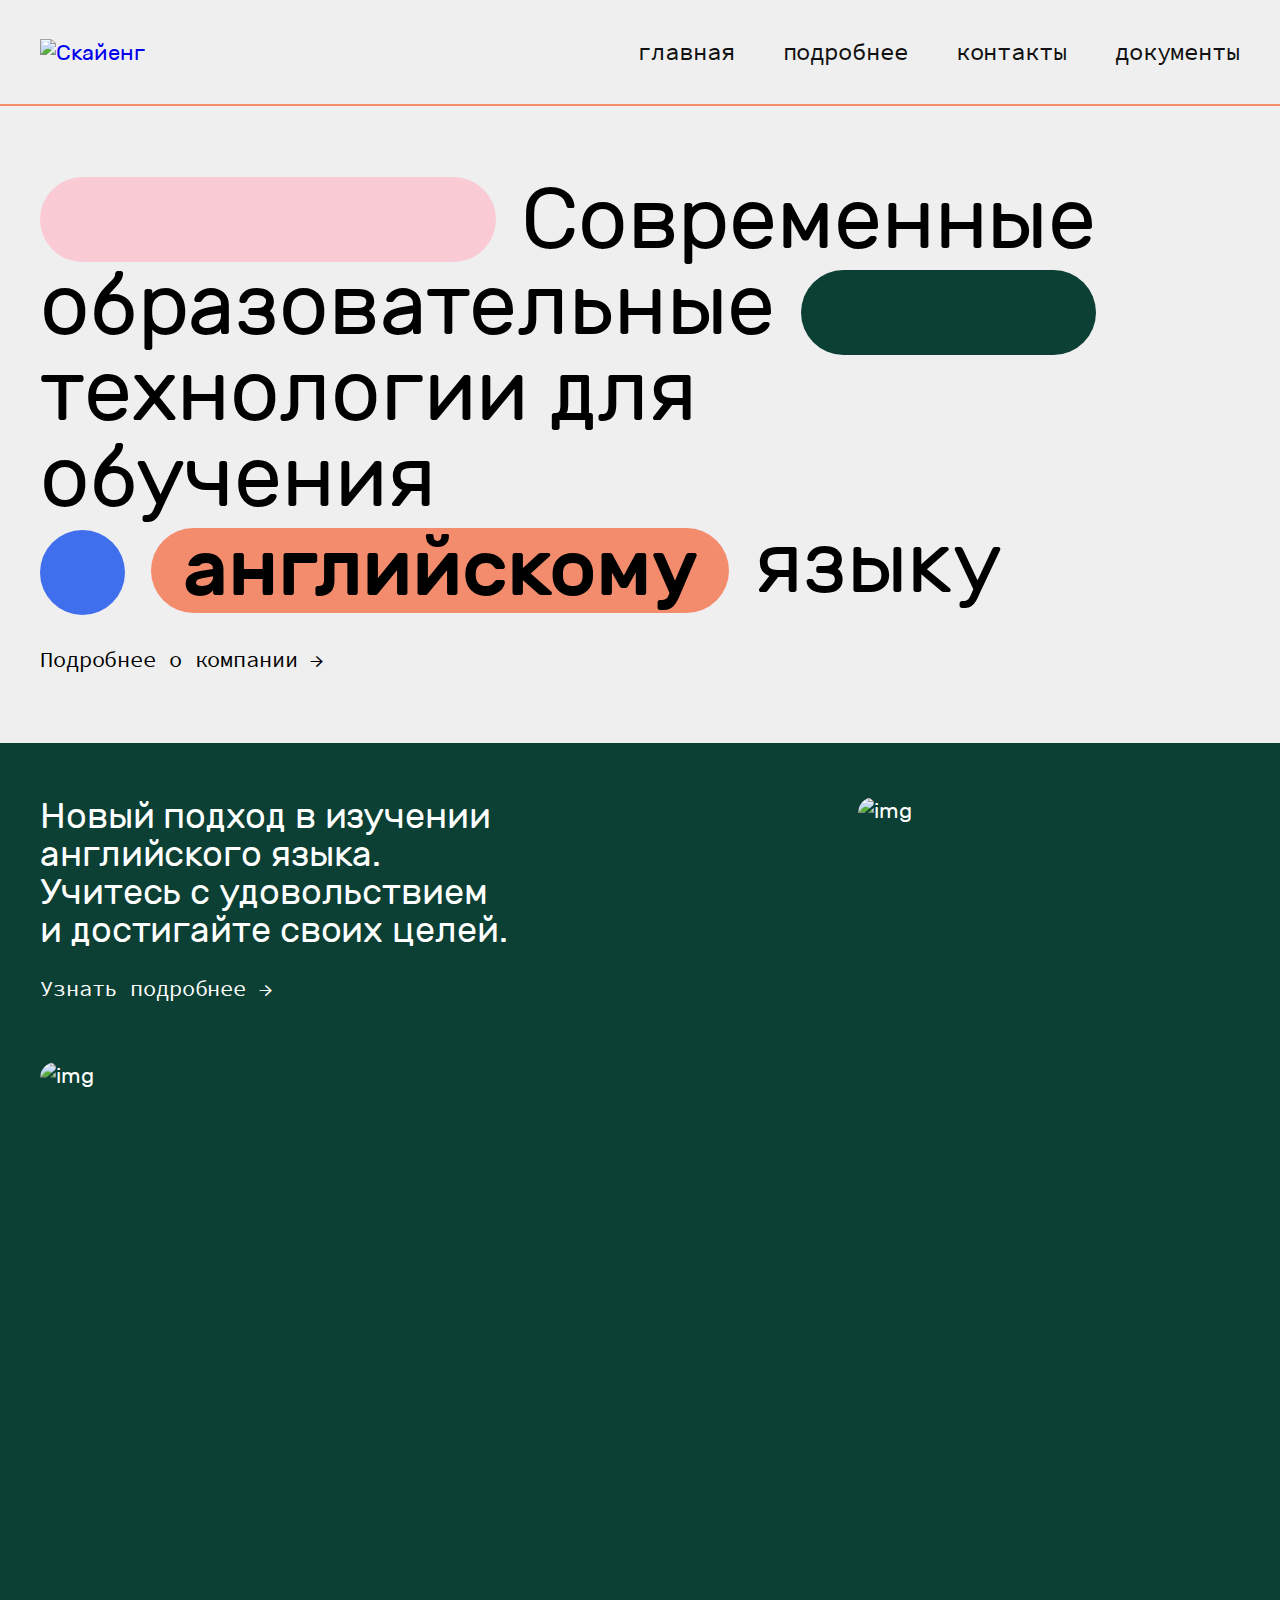
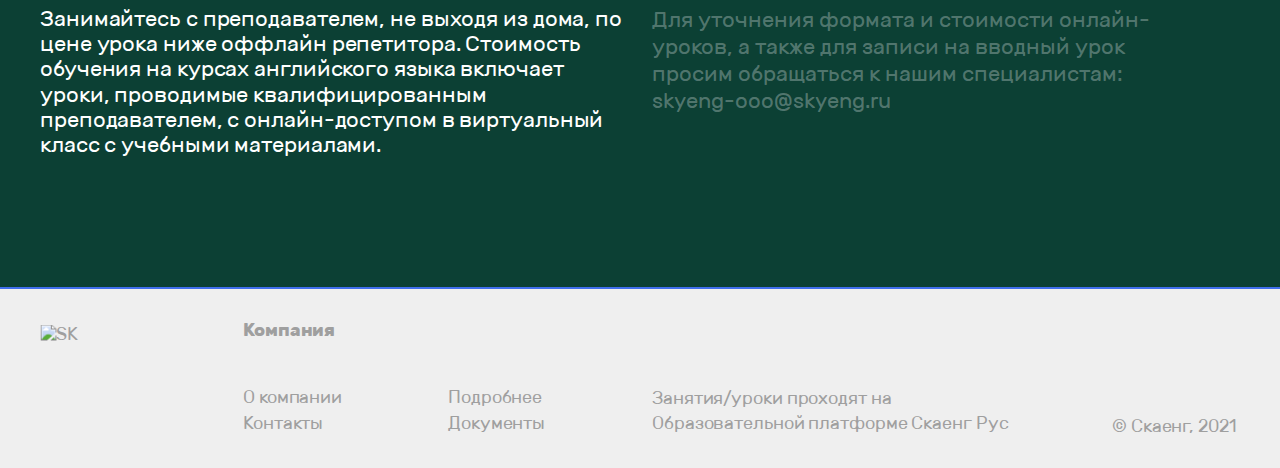
==== app/index.html @ 83cebc3d "all done" ====
<!DOCTYPE html>
<html lang="ru">
<head>
    <meta charset="UTF-8">
    <meta name="viewport" content="width=device-width, initial-scale=1.0">
    <title>О компании</title>
    <link rel="stylesheet" href="css/style.min.css">
    <script defer src="js/main.min.js"></script>
</head>
<body>

    <!-- Header -->
    <header class="header header-hidden">
        
        <!-- Container max-width: 1200px; -->
        <div class="container">

            <div class="burger-menu">
                <div class="burger-menu__lines">
                    <span></span>
                </div>
            </div>

            <!-- Company logo -->
            <div class="logo">
                <a href="#">
                    <img src="../images/logo.svg" alt="Скайенг">
                </a>
            </div>

            <!-- Main menu -->
            <nav class="menu">
                <ul class="menu--list">
                    <li class="menu--list__item"><a href="#">главная</a></li>
                    <li class="menu--list__item"><a href="more-details.html">подробнее</a></li>
                    <li class="menu--list__item"><a href="contacts.html">контакты</a></li>
                    <li class="menu--list__item"><a href="documents.html">документы</a></li>
                </ul>
                <div class="close-menu">
                    <button>закрыть</button>
                </div>
            </nav>

        </div>

    </header>
    <!-- Header END -->

    <main>

        
        <!-- Company slogan section -->
        <section class="company-slogan">
            <div class="container">
                <div class="company-slogan__label">
                    <span class="label-block rect-pink"></span>
                    <span class="label-text" id="text-span-1">Современные</span>
                    <span class="label-text" id="text-span-2">образовате&shy;льные</span>
                    <span class="label-block rect-green"></span>
                    <span class="label-text" id="text-span-3">технологии для обучения</span>
                    <span class="label-block circle-blue"></span>
                    <span class="label-block rect-orange">английскому</span>
                    <span class="label-text" id="text-span-4">языку</span>
                </div>
                <div class="link-wrapper">
                    <a href="#" class="popup-link">Подробнее о компании →</a>
                </div>
            </div>
            <div class="popup popup-hide">
                <div class="popup-inner">
                    <button class="popup-close">&#10005;</button>
                    <div class="popup-titile">О комп<span>а</span>нии</div>
                    <div class="popup-text">
                        Наша компания занимается разработкой высокотехноло&shy;гичных инструментов для обучения
                        английскому языку. Мы учитываем навыки ученика и составляем персональную
                        образовательную траекторию.
                    </div>
                </div>
            </div>
        </section>
        <!-- Company slogan section  END-->

        <!-- New approach -->
        <section class="new-approach"> 
            <div class="container">
                <div class="new-approach__content-wrapper">
                    <div class="section-label">
                        <h2 class="section-label__title">
                            Новый подход в изучении английского языка.
                            Учитесь с удовольствием 
                            и достигайте своих целей.
                        </h2>
                        <div class="link-wrapper">
                            <a href="more-details.html">Узнать подробнее →</a>
                        </div>
                    </div>
                    <div class="new-approach__img-wrapper">
                        <img src="../images/home-img_1.jpg" alt="img">
                    </div>
                    <div class="new-approach__img-wrapper">
                        <img src="../images/home-img_2.jpg" alt="img">
                    </div>
                    <div class="new-approach__text-block">
                        Занимайтесь с преподавателем, не выходя 
                        из дома, по цене урока ниже оффлайн репетитора. Стоимость обучения на курсах английского языка включает уроки, проводимые квалифицированным преподавателем, с онлайн-доступом в виртуальный класс с учебными материалами.
                    </div>
                    <div class="new-approach__text-block">
                        Для уточнения формата и стоимости онлайн-
                        уроков, а также для записи на вводный урок просим обращаться к нашим специалистам: skyeng-ooo@skyeng.ru
                    </div>
                </div>
            </div>
        </section>
        <!-- New approach END-->

    </main> 
    
    <footer class="footer">
        <div class="container">
            <div class="footer__inner">
                <div class="footer-logo">
                    <a href=" https://sk.ru/">
                        <div class="footer-logo__img">
                            <img src="../images/sk.svg" alt="SK">
                        </div>
                    </a>
                    <span class="footer-logo__text">© Скаенг, 2021</span>
                </div>

                <div class="footer-menu">
                    <span class="footer-menu__title">Компания</span>
                    <ul class="footer-menu__menu">
                        <li class="footer-menu__item"><a href="#">О компании</a></li>
                        <li class="footer-menu__item"><a href="more-details.html">Подробнее</a></li>
                        <li class="footer-menu__item"><a href="contacts.html">Контакты</a></li>
                        <li class="footer-menu__item"><a href="documents.html">Документы</a></li>
                    </ul>
                </div>

                <div class="footer__leasons">
                    Занятия/уроки проходят на Образовательной платформе
                    <a href="#">Скаенг Рус</a>
                </div>

                <div class="footer__logo-license">© Скаенг, 2021</div>

            </div>
        </div>
    </footer>

</body>
</html>
---- app/css/style.min.css ----
@font-face{font-family:"Roboto";src:url(../fonts/Roboto-Regular.ttf),url(../fonts/Roboto-Regular.woff2),url(../fonts/Roboto-Regular.ttf);font-weight:normal;font-display:swap;font-style:normal}@font-face{font-family:"Roboto";src:url(../fonts/Roboto-Bold.ttf),url(../fonts/Roboto-Bold.woff2),url(../fonts/Roboto-Bold.ttf);font-weight:bold;font-display:swap;font-style:normal}@font-face{font-family:"Rubik";src:url(../fonts/Rubik-Regular.woff),url(../fonts/Rubik-Regular.woff2),url(../fonts/Rubik-Regular.ttf);font-weight:normal;font-display:swap;font-style:normal}@font-face{font-family:"Rubik";src:url(../fonts/Rubik-Bold.woff),url(../fonts/Rubik-Bold.woff2),url(../fonts/Rubik-Bold.ttf);font-weight:bold;font-display:swap;font-style:normal}@font-face{font-family:"Rubik-BoldItalic";src:url(../fonts/Rubik-BoldItalic.woff),url(../fonts/Rubik-BoldItalic.woff2),url(../fonts/Rubik-BoldItalic.ttf);font-weight:bold;font-style:italic;font-display:swap}@font-face{font-family:"Rubik";src:url(../fonts/Rubik-Medium.woff),url(../fonts/Rubik-Medium.woff2),url(../fonts/Rubik-Medium.ttf);font-weight:500;font-display:swap;font-style:normal}@font-face{font-family:"Source Code Pro";src:url(../fonts/SourceCodePro-Regular.woff),url(../fonts/SourceCodePro-Regular.woff2),url(../fonts/SourceCodePro-Regular.ttf);font-weight:normal;font-display:swap;font-style:normal}@font-face{font-family:"Source Code Pro";src:url(../fonts/SourceCodePro-Bold.woff),url(../fonts/SourceCodePro-Bold.woff2),url(../fonts/SourceCodePro-Bold.ttf);font-weight:bold;font-display:swap;font-style:normal}.mfp-bg{top:0;left:0;width:100%;height:100%;z-index:1042;overflow:hidden;position:fixed;background:#0b0b0b;opacity:0.8}.mfp-wrap{top:0;left:0;width:100%;height:100%;z-index:1043;position:fixed;outline:none !important;-webkit-backface-visibility:hidden}.mfp-container{text-align:center;position:absolute;width:100%;height:100%;left:0;top:0;padding:0 8px;-webkit-box-sizing:border-box;box-sizing:border-box}.mfp-container:before{content:'';display:inline-block;height:100%;vertical-align:middle}.mfp-align-top .mfp-container:before{display:none}.mfp-content{position:relative;display:inline-block;vertical-align:middle;margin:0 auto;text-align:left;z-index:1045}.mfp-inline-holder .mfp-content,.mfp-ajax-holder .mfp-content{width:100%;cursor:auto}.mfp-ajax-cur{cursor:progress}.mfp-zoom-out-cur,.mfp-zoom-out-cur .mfp-image-holder .mfp-close{cursor:-webkit-zoom-out;cursor:zoom-out}.mfp-zoom{cursor:pointer;cursor:-webkit-zoom-in;cursor:zoom-in}.mfp-auto-cursor .mfp-content{cursor:auto}.mfp-close,.mfp-arrow,.mfp-preloader,.mfp-counter{-webkit-user-select:none;-moz-user-select:none;-ms-user-select:none;user-select:none}.mfp-loading.mfp-figure{display:none}.mfp-hide{display:none !important}.mfp-preloader{color:#CCC;position:absolute;top:50%;width:auto;text-align:center;margin-top:-0.8em;left:8px;right:8px;z-index:1044}.mfp-preloader a{color:#CCC}.mfp-preloader a:hover{color:#FFF}.mfp-s-ready .mfp-preloader{display:none}.mfp-s-error .mfp-content{display:none}button.mfp-close,button.mfp-arrow{overflow:visible;cursor:pointer;background:transparent;border:0;-webkit-appearance:none;display:block;outline:none;padding:0;z-index:1046;-webkit-box-shadow:none;box-shadow:none;-ms-touch-action:manipulation;touch-action:manipulation}button::-moz-focus-inner{padding:0;border:0}.mfp-close{width:44px;height:44px;line-height:44px;position:absolute;right:0;top:0;text-decoration:none;text-align:center;opacity:0.65;padding:0 0 18px 10px;color:#FFF;font-style:normal;font-size:28px;font-family:Arial, Baskerville, monospace}.mfp-close:hover,.mfp-close:focus{opacity:1}.mfp-close:active{top:1px}.mfp-close-btn-in .mfp-close{color:#333}.mfp-image-holder .mfp-close,.mfp-iframe-holder .mfp-close{color:#FFF;right:-6px;text-align:right;padding-right:6px;width:100%}.mfp-counter{position:absolute;top:0;right:0;color:#CCC;font-size:12px;line-height:18px;white-space:nowrap}.mfp-arrow{position:absolute;opacity:0.65;margin:0;top:50%;margin-top:-55px;padding:0;width:90px;height:110px;-webkit-tap-highlight-color:transparent}.mfp-arrow:active{margin-top:-54px}.mfp-arrow:hover,.mfp-arrow:focus{opacity:1}.mfp-arrow:before,.mfp-arrow:after{content:'';display:block;width:0;height:0;position:absolute;left:0;top:0;margin-top:35px;margin-left:35px;border:medium inset transparent}.mfp-arrow:after{border-top-width:13px;border-bottom-width:13px;top:8px}.mfp-arrow:before{border-top-width:21px;border-bottom-width:21px;opacity:0.7}.mfp-arrow-left{left:0}.mfp-arrow-left:after{border-right:17px solid #FFF;margin-left:31px}.mfp-arrow-left:before{margin-left:25px;border-right:27px solid #3F3F3F}.mfp-arrow-right{right:0}.mfp-arrow-right:after{border-left:17px solid #FFF;margin-left:39px}.mfp-arrow-right:before{border-left:27px solid #3F3F3F}.mfp-iframe-holder{padding-top:40px;padding-bottom:40px}.mfp-iframe-holder .mfp-content{line-height:0;width:100%;max-width:900px}.mfp-iframe-holder .mfp-close{top:-40px}.mfp-iframe-scaler{width:100%;height:0;overflow:hidden;padding-top:56.25%}.mfp-iframe-scaler iframe{position:absolute;display:block;top:0;left:0;width:100%;height:100%;-webkit-box-shadow:0 0 8px rgba(0,0,0,0.6);box-shadow:0 0 8px rgba(0,0,0,0.6);background:#000}img.mfp-img{width:auto;max-width:100%;height:auto;display:block;line-height:0;-webkit-box-sizing:border-box;box-sizing:border-box;padding:40px 0 40px;margin:0 auto}.mfp-figure{line-height:0}.mfp-figure:after{content:'';position:absolute;left:0;top:40px;bottom:40px;display:block;right:0;width:auto;height:auto;z-index:-1;-webkit-box-shadow:0 0 8px rgba(0,0,0,0.6);box-shadow:0 0 8px rgba(0,0,0,0.6);background:#444}.mfp-figure small{color:#BDBDBD;display:block;font-size:12px;line-height:14px}.mfp-figure figure{margin:0}.mfp-bottom-bar{margin-top:-36px;position:absolute;top:100%;left:0;width:100%;cursor:auto}.mfp-title{text-align:left;line-height:18px;color:#F3F3F3;word-wrap:break-word;padding-right:36px}.mfp-image-holder .mfp-content{max-width:100%}.mfp-gallery .mfp-image-holder .mfp-figure{cursor:pointer}@media screen and (max-width: 800px) and (orientation: landscape), screen and (max-height: 300px){.mfp-img-mobile .mfp-image-holder{padding-left:0;padding-right:0}.mfp-img-mobile img.mfp-img{padding:0}.mfp-img-mobile .mfp-figure:after{top:0;bottom:0}.mfp-img-mobile .mfp-figure small{display:inline;margin-left:5px}.mfp-img-mobile .mfp-bottom-bar{background:rgba(0,0,0,0.6);bottom:0;margin:0;top:auto;padding:3px 5px;position:fixed;-webkit-box-sizing:border-box;box-sizing:border-box}.mfp-img-mobile .mfp-bottom-bar:empty{padding:0}.mfp-img-mobile .mfp-counter{right:5px;top:3px}.mfp-img-mobile .mfp-close{top:0;right:0;width:35px;height:35px;line-height:35px;background:rgba(0,0,0,0.6);position:fixed;text-align:center;padding:0}}@media all and (max-width: 900px){.mfp-arrow{-webkit-transform:scale(0.75);-ms-transform:scale(0.75);transform:scale(0.75)}.mfp-arrow-left{-webkit-transform-origin:0;-ms-transform-origin:0;transform-origin:0}.mfp-arrow-right{-webkit-transform-origin:100%;-ms-transform-origin:100%;transform-origin:100%}.mfp-container{padding-left:6px;padding-right:6px}}*,html,body{-webkit-box-sizing:border-box;box-sizing:border-box}body{margin:0;padding:0;font-family:"Rubik",sans-serif;font-weight:normal;font-size:22px;background-color:#EFEFEF}@media (max-width: 719px){body{font-size:18px}}h1,h2,h3,h4,h5,h6{margin:0;padding:0}a{text-decoration:none}ul,li{margin:0;padding:0;list-style-type:none}p{margin:0;padding:0}.container{width:100%;max-width:1200px;height:auto;margin:0 auto}@media (max-width: 719px){.container{max-width:340px;margin:0 auto}}@media (max-width: 1250px){.container{width:95%}}.link-wrapper a{font-family:"Source Code Pro",monospace;font-size:22px;line-height:106%;letter-spacing:-0.120733px;-webkit-font-feature-settings:'pnum' on, 'lnum' on;font-feature-settings:'pnum' on, 'lnum' on;color:#000}@media (max-width: 719px){.link-wrapper a{font-size:18px}}.section-label h2{font-weight:normal;font-size:36px;line-height:106%;letter-spacing:-0.1px}@media (max-width: 719px){.section-label h2{font-size:26px;line-height:110%}}.header{width:100%;height:106px;color:#111;border-bottom:2px solid #F38C6D;position:-webkit-sticky;position:sticky;top:0;left:0;background-color:#EFEFEF;z-index:1000;display:-webkit-box;display:-ms-flexbox;display:flex;-ms-flex-wrap:wrap;flex-wrap:wrap;-webkit-box-orient:horizontal;-webkit-box-direction:normal;-ms-flex-direction:row;flex-direction:row;-webkit-box-pack:justify;-ms-flex-pack:justify;justify-content:space-between;-webkit-box-align:center;-ms-flex-align:center;align-items:center}@media (max-width: 719px){.header{height:62px}}.header .container{display:-webkit-box;display:-ms-flexbox;display:flex;-ms-flex-wrap:wrap;flex-wrap:wrap;-webkit-box-orient:horizontal;-webkit-box-direction:normal;-ms-flex-direction:row;flex-direction:row;-webkit-box-pack:justify;-ms-flex-pack:justify;justify-content:space-between;-webkit-box-align:center;-ms-flex-align:center;align-items:center}@media (max-width: 719px){.header .container{-webkit-box-pack:start;-ms-flex-pack:start;justify-content:flex-start}}@media (max-width: 719px){.header-hidden{overflow:hidden}}.logo{width:186px}@media (max-width: 719px){.logo{width:148px}}.logo a img{width:186px}@media (max-width: 719px){.logo a img{width:148px}}.menu{display:block}@media (max-width: 719px){.menu{width:100vw;height:calc(100vh - 62px);padding:22px 14px;background-color:#406FED;position:fixed;top:62px;left:0;-webkit-transform:translateX(150%);-ms-transform:translateX(150%);transform:translateX(150%);-webkit-transition:all 0.2s ease-in-out;-o-transition:all 0.2s ease-in-out;transition:all 0.2s ease-in-out;display:-webkit-box;display:-ms-flexbox;display:flex;-ms-flex-wrap:wrap;flex-wrap:wrap;-webkit-box-orient:vertical;-webkit-box-direction:normal;-ms-flex-direction:column;flex-direction:column;-webkit-box-pack:justify;-ms-flex-pack:justify;justify-content:space-between;-webkit-box-align:center;-ms-flex-align:center;align-items:center;-webkit-box-align:start;-ms-flex-align:start;align-items:flex-start}}.menu a{padding:0 24px;font-family:"Source Code Pro",monospace;font-size:24px;line-height:106%;letter-spacing:-0.1px;color:#111}@media (max-width: 719px){.menu a{display:block;width:100%;padding:8px 48px;font-size:26px;color:#FFFFFF}}.show-menu{-webkit-transform:translateX(0);-ms-transform:translateX(0);transform:translateX(0);-webkit-transition:all 0.2s ease-in-out;-o-transition:all 0.2s ease-in-out;transition:all 0.2s ease-in-out}.menu--list{display:-webkit-box;display:-ms-flexbox;display:flex;-ms-flex-wrap:wrap;flex-wrap:wrap;-webkit-box-orient:horizontal;-webkit-box-direction:normal;-ms-flex-direction:row;flex-direction:row;-webkit-box-pack:justify;-ms-flex-pack:justify;justify-content:space-between;-webkit-box-align:center;-ms-flex-align:center;align-items:center}@media (max-width: 719px){.menu--list{width:100%;display:-webkit-box;display:-ms-flexbox;display:flex;-ms-flex-wrap:wrap;flex-wrap:wrap;-webkit-box-orient:vertical;-webkit-box-direction:normal;-ms-flex-direction:column;flex-direction:column;-webkit-box-pack:justify;-ms-flex-pack:justify;justify-content:space-between;-webkit-box-align:center;-ms-flex-align:center;align-items:center;-webkit-box-align:start;-ms-flex-align:start;align-items:flex-start}}@media (max-width: 719px){.menu--list__item{width:100%;margin:8px 0}}@media (min-width: 720px){.menu--list__item:first-child a{padding-left:0}}@media (min-width: 720px){.menu--list__item:last-child a{padding-right:0}}.burger-menu{display:none;position:relative;cursor:pointer}@media (max-width: 719px){.burger-menu{display:block;width:45px;height:45px;margin-right:10px;margin-left:-10px}}.burger-menu__lines{width:32px;height:3px;position:absolute;top:50%;left:50%;-webkit-transform:translate(-50%, -50%);-ms-transform:translate(-50%, -50%);transform:translate(-50%, -50%)}.burger-menu__lines span{display:block;width:32px;height:3px;background-color:#111;position:relative}.burger-menu__lines span::before,.burger-menu__lines span::after{content:'';width:32px;height:3px;background-color:#111;position:absolute}.burger-menu__lines span::before{top:8px}.burger-menu__lines span::after{bottom:8px}.burger-menu_close .burger-menu__lines span{height:0}.burger-menu_close .burger-menu__lines span::before{top:-3px;-webkit-transform:translateY(50%) rotate(45deg);-ms-transform:translateY(50%) rotate(45deg);transform:translateY(50%) rotate(45deg)}.burger-menu_close .burger-menu__lines span::after{bottom:0;-webkit-transform:translateY(50%) rotate(-45deg);-ms-transform:translateY(50%) rotate(-45deg);transform:translateY(50%) rotate(-45deg)}.close-menu{display:none}@media (max-width: 719px){.close-menu{display:block;width:100%}}.close-menu button{display:block;margin:0 auto;width:340px;height:60px;background-color:#FACBD5;color:#000;border:none;border-radius:36px;font-family:"Source Code Pro",monospace;font-size:26px;line-height:106%}.company-slogan{width:100%;margin-top:70px;position:relative}@media (max-width: 719px){.company-slogan{margin-top:28px}}.company-slogan .link-wrapper{margin-top:40px}@media (max-width: 719px){.company-slogan .link-wrapper{margin-top:18px}}.company-slogan__label{max-width:1070px;display:-webkit-box;display:-ms-flexbox;display:flex;-ms-flex-wrap:wrap;flex-wrap:wrap;-webkit-box-orient:horizontal;-webkit-box-direction:normal;-ms-flex-direction:row;flex-direction:row;-webkit-box-pack:justify;-ms-flex-pack:justify;justify-content:space-between;-webkit-box-align:center;-ms-flex-align:center;align-items:center}@media (max-width: 719px){.company-slogan__label{max-width:100%;margin:0 auto}}.company-slogan__label span{font-size:86px;line-height:100%;letter-spacing:-0.179375px;color:#000}@media (max-width: 719px){.company-slogan__label span{font-size:48px;line-height:49px}}.label-block{height:85px;border-radius:46px}@media (max-width: 719px){.label-block{height:52px;border:36px}}@media (max-width: 719px){#text-span-1{-webkit-box-ordinal-group:1;-ms-flex-order:0;order:0}}@media (max-width: 719px){#text-span-2{-webkit-box-ordinal-group:2;-ms-flex-order:1;order:1}}@media (max-width: 719px){#text-span-3{-webkit-box-ordinal-group:4;-ms-flex-order:3;order:3}}@media (max-width: 719px){#text-span-4{margin-right:147px;margin-top:10px;-webkit-box-ordinal-group:7;-ms-flex-order:6;order:6}}.rect-pink{width:456px;background-color:#FACBD5}@media (max-width: 719px){.rect-pink{width:165px;margin-top:-52px;margin-bottom:-12px;margin-left:150px;-webkit-box-ordinal-group:3;-ms-flex-order:2;order:2}}.rect-green{width:295px;margin-right:14px;margin-bottom:-14px;background-color:#0C4034}@media (max-width: 719px){.rect-green{display:none}}.circle-blue{width:85px;margin-bottom:-18px;background-color:#406FED}@media (max-width: 719px){.circle-blue{width:52px;margin-top:20px;margin-left:-4px;margin-bottom:0;-webkit-box-ordinal-group:6;-ms-flex-order:5;order:5}}.label-block.rect-orange{width:578px;margin-bottom:-14px;padding-left:32px;background-color:#F38C6D;font-weight:500;font-size:80px;line-height:100%;letter-spacing:-1px}@media (max-width: 719px){.label-block.rect-orange{width:319px;margin-top:10px;padding-left:14px;font-size:44px;letter-spacing:-0.179375px;-webkit-box-ordinal-group:5;-ms-flex-order:4;order:4}}.label-text:nth-child(2){margin-right:14px}@media (max-width: 719px){.label-text:nth-child(2){margin-right:0}}.label-text:last-child{margin-right:108px}@media (max-width: 719px){.label-text:last-child{margin-right:0}}.new-approach{margin-top:70px;padding-top:54px;padding-bottom:130px;background-color:#0C4034;color:#fff;position:relative;overflow:hidden}@media (max-width: 719px){.new-approach{margin-top:60px;padding-top:500px;padding-bottom:82px}}.new-approach__content-wrapper{display:-webkit-box;display:-ms-flexbox;display:flex;-ms-flex-wrap:wrap;flex-wrap:wrap;-webkit-box-orient:horizontal;-webkit-box-direction:normal;-ms-flex-direction:row;flex-direction:row;-webkit-box-pack:justify;-ms-flex-pack:justify;justify-content:space-between;-webkit-box-align:center;-ms-flex-align:center;align-items:center;-webkit-box-align:start;-ms-flex-align:start;align-items:flex-start}.new-approach .link-wrapper{margin-top:25px}@media (max-width: 719px){.new-approach .link-wrapper{margin-top:22px}}.new-approach .link-wrapper a{color:#fff}.new-approach__img-wrapper{margin-top:60px;border-radius:16px}.new-approach__img-wrapper:nth-child(2){position:relative;width:904px;height:489px;overflow:hidden}.new-approach__img-wrapper:nth-child(2) img{width:904px;height:489px;position:absolute;top:50%;left:50%;-webkit-transform:translate(-50%, -50%);-ms-transform:translate(-50%, -50%);transform:translate(-50%, -50%);-o-object-fit:cover;object-fit:cover}@media (max-width: 719px){.new-approach__img-wrapper:nth-child(2){position:relative;width:100%;height:395px;overflow:hidden;margin-top:50px;position:absolute;top:0;left:0;border-radius:0;overflow:hidden;overflow-x:scroll}.new-approach__img-wrapper:nth-child(2) img{width:100%;height:395px;position:absolute;top:50%;left:50%;-webkit-transform:translate(-50%, -50%);-ms-transform:translate(-50%, -50%);transform:translate(-50%, -50%);-o-object-fit:cover;object-fit:cover}.new-approach__img-wrapper:nth-child(2) img{width:730px;margin:0 14px;border-radius:16px;left:0;-webkit-transform:translate(0, -50%);-ms-transform:translate(0, -50%);transform:translate(0, -50%)}}.new-approach__img-wrapper:nth-child(3){position:relative;width:382px;height:590px;overflow:hidden;margin-top:-754px;margin-left:818px}.new-approach__img-wrapper:nth-child(3) img{width:382px;height:590px;position:absolute;top:50%;left:50%;-webkit-transform:translate(-50%, -50%);-ms-transform:translate(-50%, -50%);transform:translate(-50%, -50%);-o-object-fit:cover;object-fit:cover}@media (max-width: 719px){.new-approach__img-wrapper:nth-child(3){position:relative;width:338px;height:518px;overflow:hidden;margin:0;margin-top:60px}.new-approach__img-wrapper:nth-child(3) img{width:338px;height:518px;position:absolute;top:50%;left:50%;-webkit-transform:translate(-50%, -50%);-ms-transform:translate(-50%, -50%);transform:translate(-50%, -50%);-o-object-fit:cover;object-fit:cover}}.new-approach__text-block{margin-top:55px}@media (max-width: 719px){.new-approach__text-block{margin-top:48px}}.new-approach__text-block:nth-child(4){width:100%;max-width:588px;line-height:115%;letter-spacing:-0.1px}.new-approach__text-block:last-child{width:100%;max-width:546px;margin-right:42px;color:rgba(255,255,255,0.3)}@media (max-width: 719px){.new-approach__text-block:last-child{width:98%;margin:0;margin-top:22px}}.new-approach .section-label{width:100%;max-width:470px}.study-rules{width:100%;margin-bottom:68px;position:relative;font-family:"Roboto", sans-serif}@media (max-width: 719px){.study-rules{margin-bottom:54px}}.study-rules__img-wrapp{display:none}@media (max-width: 719px){.study-rules__img-wrapp{display:block;position:absolute;top:120px;right:0;z-index:10}}.study-rules__img-wrapp .study-rules__img{position:relative;width:354px;height:530px;overflow:hidden}.study-rules__img-wrapp .study-rules__img img{width:354px;height:530px;position:absolute;top:50%;left:50%;-webkit-transform:translate(-50%, -50%);-ms-transform:translate(-50%, -50%);transform:translate(-50%, -50%);-o-object-fit:cover;object-fit:cover}.study-rules__blue-block{width:100%;height:665px;position:absolute;top:0;left:0;background-color:#406FED;z-index:-1}@media (max-width: 719px){.study-rules__blue-block{height:560px}}.study-rules__title{font-family:"Rubik",sans-serif;font-size:64px;font-weight:normal;line-height:106%;letter-spacing:-1.5px;color:#FFFFFF;padding-top:93px;margin-bottom:70px}@media (max-width: 719px){.study-rules__title{max-width:264px;font-size:40px;padding-top:45px;margin-bottom:232px}}.study-rules__step{width:955px;height:235px;padding:52px 97px;background-color:#FFFFFF;border-radius:138px;margin-top:41px}@media (max-width: 1250px){.study-rules__step{width:auto}}@media (max-width: 719px){.study-rules__step{width:100%;height:auto;padding:27px 30px;padding-bottom:37px;border-radius:14px;margin-top:19px}}.study-rules .step-title{max-width:400px;margin-bottom:20px;font-size:30px;font-weight:bold;line-height:100%;color:#000}@media (max-width: 719px){.study-rules .step-title{width:100%;max-width:275px;margin-bottom:20px;font-size:26px;line-height:100%}}.study-rules .step-descr{max-width:388px;font-size:22px;line-height:115%;color:#000}@media (max-width: 719px){.study-rules .step-descr{width:100%;font-size:18px;line-height:115%}}.study-rules__inner{position:relative}.study-rules__inner .study-rules__image-block{position:absolute;top:-192px;left:330px}@media (max-width: 1250px){.study-rules__inner .study-rules__image-block{top:-12vw;left:26vw}}@media (max-width: 719px){.study-rules__inner .study-rules__image-block{display:none}}.study-rules__inner .study-rules__image{position:relative;width:828px;height:892px;overflow:hidden}.study-rules__inner .study-rules__image img{width:828px;height:892px;position:absolute;top:50%;left:50%;-webkit-transform:translate(-50%, -50%);-ms-transform:translate(-50%, -50%);transform:translate(-50%, -50%);-o-object-fit:cover;object-fit:cover}@media (max-width: 1250px){.study-rules__inner .study-rules__image{position:relative;width:66vw;height:66vw;overflow:hidden}.study-rules__inner .study-rules__image img{width:66vw;height:66vw;position:absolute;top:50%;left:50%;-webkit-transform:translate(-50%, -50%);-ms-transform:translate(-50%, -50%);transform:translate(-50%, -50%);-o-object-fit:cover;object-fit:cover}}@media (max-width: 719px){.study-rules__inner .study-rules__image{position:relative;width:446px;height:667px;overflow:hidden}.study-rules__inner .study-rules__image img{width:446px;height:667px;position:absolute;top:50%;left:50%;-webkit-transform:translate(-50%, -50%);-ms-transform:translate(-50%, -50%);transform:translate(-50%, -50%);-o-object-fit:cover;object-fit:cover}}@media (max-width: 719px){.study-rules__first-steps .study-rules__step:first-child{padding-top:108px;padding-bottom:29px}}@media (max-width: 719px){.study-rules__first-steps .study-rules__step:first-child .step-title{width:90%}}@media (max-width: 719px){.study-rules__first-steps .study-rules__step:last-child{padding-bottom:40px}}@media (max-width: 719px){.study-rules__first-steps .study-rules__step:last-child .step-title{margin-bottom:34px}}@media (max-width: 719px){.study-rules__first-steps .study-rules__step:last-child .step-descr{width:90%}}.study-rules__last-steps{display:-webkit-box;display:-ms-flexbox;display:flex;-ms-flex-wrap:wrap;flex-wrap:wrap;-webkit-box-orient:horizontal;-webkit-box-direction:normal;-ms-flex-direction:row;flex-direction:row;-webkit-box-pack:justify;-ms-flex-pack:justify;justify-content:space-between;-webkit-box-align:center;-ms-flex-align:center;align-items:center}@media (max-width: 719px){.study-rules__last-steps{display:block}}.study-rules__last-steps .study-rules__step{width:692px;height:296px;border-radius:21px 0 0 21px}@media (max-width: 719px){.study-rules__last-steps .study-rules__step{width:100%;height:auto;padding:27px 30px;border-radius:14px;margin-top:19px}}@media (max-width: 719px){.study-rules__last-steps .study-rules__step:first-child{padding-left:26px;padding-right:0;padding-bottom:44px}}@media (max-width: 719px){.study-rules__last-steps .study-rules__step:first-child .step-title{margin-bottom:33px}}@media (max-width: 719px){.study-rules__last-steps .study-rules__step:first-child .step-descr{width:100%}}.study-rules__last-steps .study-rules__step:last-child{width:508px;border-radius:0 21px 21px 0;z-index:10}@media (max-width: 719px){.study-rules__last-steps .study-rules__step:last-child{width:100%;height:auto;padding:27px 30px;border-radius:14px;margin-top:19px;padding-bottom:38px}}@media (max-width: 719px){.study-rules__last-steps .study-rules__step:last-child .step-title{margin-bottom:33px}}.study-rules__last-steps .study-rules__step:last-child .step-descr{width:325px}@media (max-width: 719px){.study-rules__last-steps .study-rules__step:last-child .step-descr{width:95%;font-size:18px;line-height:115%}}.study-rules__last-steps .step-descr{max-width:465px}.contacts{width:100%;margin-top:73px}@media (max-width: 719px){.contacts{margin-top:10px}}.contacts .contacts-label{font-size:72px;font-weight:normal;line-height:100%;letter-spacing:-0.179375px;color:#000}@media (max-width: 719px){.contacts .contacts-label{font-size:48px;line-height:49px}}.contacts .circle-blue{display:inline-block;width:85px;height:85px;border-radius:50%;background-color:#406FED;margin-right:25px}@media (max-width: 719px){.contacts .circle-blue{width:52px;height:52px;margin-bottom:-10px;margin-right:-8px;margin-left:-8px}}.contacts__inner{margin-top:75px;margin-bottom:118px;display:-webkit-box;display:-ms-flexbox;display:flex;-ms-flex-wrap:wrap;flex-wrap:wrap;-webkit-box-orient:horizontal;-webkit-box-direction:normal;-ms-flex-direction:row;flex-direction:row;-webkit-box-pack:justify;-ms-flex-pack:justify;justify-content:space-between;-webkit-box-align:center;-ms-flex-align:center;align-items:center;-webkit-box-align:end;-ms-flex-align:end;align-items:flex-end}@media (max-width: 719px){.contacts__inner{margin-top:52px;margin-bottom:48px}}.contacts__address{margin-bottom:10px;margin-right:11px;font-size:22px;line-height:106%;letter-spacing:-0.1px;color:#000}@media (max-width: 719px){.contacts__address{margin-top:18px;margin-left:-8px}}.contacts .address-title{font-weight:500;font-size:36px;line-height:106%;margin-bottom:13px}.contacts .address-address,.contacts .email,.contacts .email a{font-family:"Roboto", sans-serif}.contacts .email{margin-top:54px}@media (max-width: 719px){.contacts .email{margin-top:16px}}.contacts .email a{font-size:22px;line-height:106%;letter-spacing:-0.1px;color:#000}.contacts__cart{width:792px;height:402px;border-radius:29px;background-color:#E6E6E6;position:relative;overflow:hidden}@media (max-width: 719px){.contacts__cart{width:100%;height:370px}}.contacts__cart::before{content:'Скрин карты';font-weight:500;font-size:36px;line-height:106%;letter-spacing:-0.1px;color:rgba(0,0,0,0.15);position:absolute;left:42px;bottom:32px}.documents{width:100%;margin-top:73px;margin-bottom:165px}@media (max-width: 719px){.documents{margin-top:28px;margin-bottom:264px}}.documents__fiels{display:-webkit-box;display:-ms-flexbox;display:flex;-ms-flex-wrap:wrap;flex-wrap:wrap;-webkit-box-orient:vertical;-webkit-box-direction:normal;-ms-flex-direction:column;flex-direction:column;-webkit-box-pack:justify;-ms-flex-pack:justify;justify-content:space-between;-webkit-box-align:center;-ms-flex-align:center;align-items:center;-webkit-box-align:start;-ms-flex-align:start;align-items:flex-start;margin-top:26px}@media (max-width: 719px){.documents__fiels{margin-top:16px}}.documents__fiels a{font-size:24px;line-height:106%;letter-spacing:-0.1px;color:#000;margin-top:44px}@media (max-width: 719px){.documents__fiels a{margin-top:30px;font-size:22px;line-height:106%}}.document-title{font-size:72px;font-weight:normal;line-height:100%;letter-spacing:-0.179375px;color:#000}@media (max-width: 719px){.document-title{font-size:48px;line-height:49px}}.documents-page{width:100%}.popup{width:95%;max-width:588px;margin:0 auto;padding:32px 34px;position:absolute;right:25px;bottom:-220px;z-index:10;color:#FFFFFF;background-color:#406FED;border-radius:26px}@media (max-width: 719px){.popup{padding:33px 32px 50px 55px;left:0;right:0;bottom:40px}}.popup-inner{position:relative}.popup-close{font-size:24px;position:absolute;top:-10px;right:-10px;background-color:transparent;color:#fff;border:none;outline:none;cursor:pointer}@media (max-width: 719px){.popup-close{font-size:20px;top:-20px;right:-20px}}.popup-titile{font-weight:bold;font-size:36px;line-height:106%}@media (max-width: 719px){.popup-titile{font-size:24px;line-height:106%}}.popup-titile span{font-family:"Rubik-BoldItalic", sans-serif;font-weight:bold;font-style:italic}.popup-text{margin-top:42px;font-family:"Roboto", sans-serif;font-weight:normal;font-size:24px;line-height:120%}@media (max-width: 719px){.popup-text{margin-top:66px;font-size:18px}}.popup-hide{display:none}.footer{width:100%;padding:32px 0;font-size:18px;line-height:106%;letter-spacing:-0.1px;border-top:2px solid #406FED;color:#9F9F9F}@media (max-width: 719px){.footer{padding:27px 0 22px 0;font-size:16px;line-height:106%}}.footer a{font-size:18px;line-height:106%;letter-spacing:-0.1px;color:#9F9F9F}@media (max-width: 719px){.footer a{font-size:16px;line-height:106%}}.footer__inner{width:100%;display:-webkit-box;display:-ms-flexbox;display:flex;-ms-flex-wrap:wrap;flex-wrap:wrap;-webkit-box-orient:horizontal;-webkit-box-direction:normal;-ms-flex-direction:row;flex-direction:row;-webkit-box-pack:justify;-ms-flex-pack:justify;justify-content:space-between;-webkit-box-align:center;-ms-flex-align:center;align-items:center;-webkit-box-pack:start;-ms-flex-pack:start;justify-content:flex-start;-webkit-box-align:end;-ms-flex-align:end;align-items:flex-end}@media (max-width: 719px){.footer__inner{-webkit-box-pack:justify;-ms-flex-pack:justify;justify-content:space-between;-webkit-box-align:start;-ms-flex-align:start;align-items:flex-start}}.footer__leasons{width:390px;line-height:137.5%;margin-left:42px}@media (max-width: 719px){.footer__leasons{width:100%;margin-left:0;margin-bottom:33px;line-height:106%;-webkit-box-ordinal-group:2;-ms-flex-order:1;order:1}}.footer__logo-license{margin-left:70px}@media (max-width: 719px){.footer__logo-license{display:none}}.footer-logo{width:155px;height:auto}@media (max-width: 719px){.footer-logo{width:auto;height:117px;display:-webkit-box;display:-ms-flexbox;display:flex;-ms-flex-wrap:wrap;flex-wrap:wrap;-webkit-box-orient:vertical;-webkit-box-direction:normal;-ms-flex-direction:column;flex-direction:column;-webkit-box-pack:justify;-ms-flex-pack:justify;justify-content:space-between;-webkit-box-align:center;-ms-flex-align:center;align-items:center;-webkit-box-ordinal-group:3;-ms-flex-order:2;order:2}}.footer-logo__img{position:relative;width:155px;height:111px;overflow:hidden}.footer-logo__img img{width:155px;height:111px;position:absolute;top:50%;left:50%;-webkit-transform:translate(-50%, -50%);-ms-transform:translate(-50%, -50%);transform:translate(-50%, -50%);-o-object-fit:cover;object-fit:cover}@media (max-width: 719px){.footer-logo__img{position:relative;width:112px;height:80px;overflow:hidden}.footer-logo__img img{width:112px;height:80px;position:absolute;top:50%;left:50%;-webkit-transform:translate(-50%, -50%);-ms-transform:translate(-50%, -50%);transform:translate(-50%, -50%);-o-object-fit:cover;object-fit:cover}}.footer-logo__text{display:none}@media (max-width: 719px){.footer-logo__text{display:block}}.footer-menu{width:367px;margin-left:48px}@media (max-width: 719px){.footer-menu{width:auto;margin-left:0;-webkit-box-ordinal-group:4;-ms-flex-order:3;order:3}}.footer-menu__title{display:block;font-weight:bold;margin-bottom:45px}@media (max-width: 719px){.footer-menu__title{margin-bottom:18px}}.footer-menu__menu{width:inherit;display:-webkit-box;display:-ms-flexbox;display:flex;-ms-flex-wrap:wrap;flex-wrap:wrap;-webkit-box-orient:horizontal;-webkit-box-direction:normal;-ms-flex-direction:row;flex-direction:row;-webkit-box-pack:justify;-ms-flex-pack:justify;justify-content:space-between;-webkit-box-align:center;-ms-flex-align:center;align-items:center}@media (max-width: 719px){.footer-menu__menu{display:-webkit-box;display:-ms-flexbox;display:flex;-ms-flex-wrap:wrap;flex-wrap:wrap;-webkit-box-orient:vertical;-webkit-box-direction:normal;-ms-flex-direction:column;flex-direction:column;-webkit-box-pack:justify;-ms-flex-pack:justify;justify-content:space-between;-webkit-box-align:center;-ms-flex-align:center;align-items:center}}.footer-menu__item{width:162px;padding-right:42px;margin:3px 0}
/*# sourceMappingURL=[data-uri] */
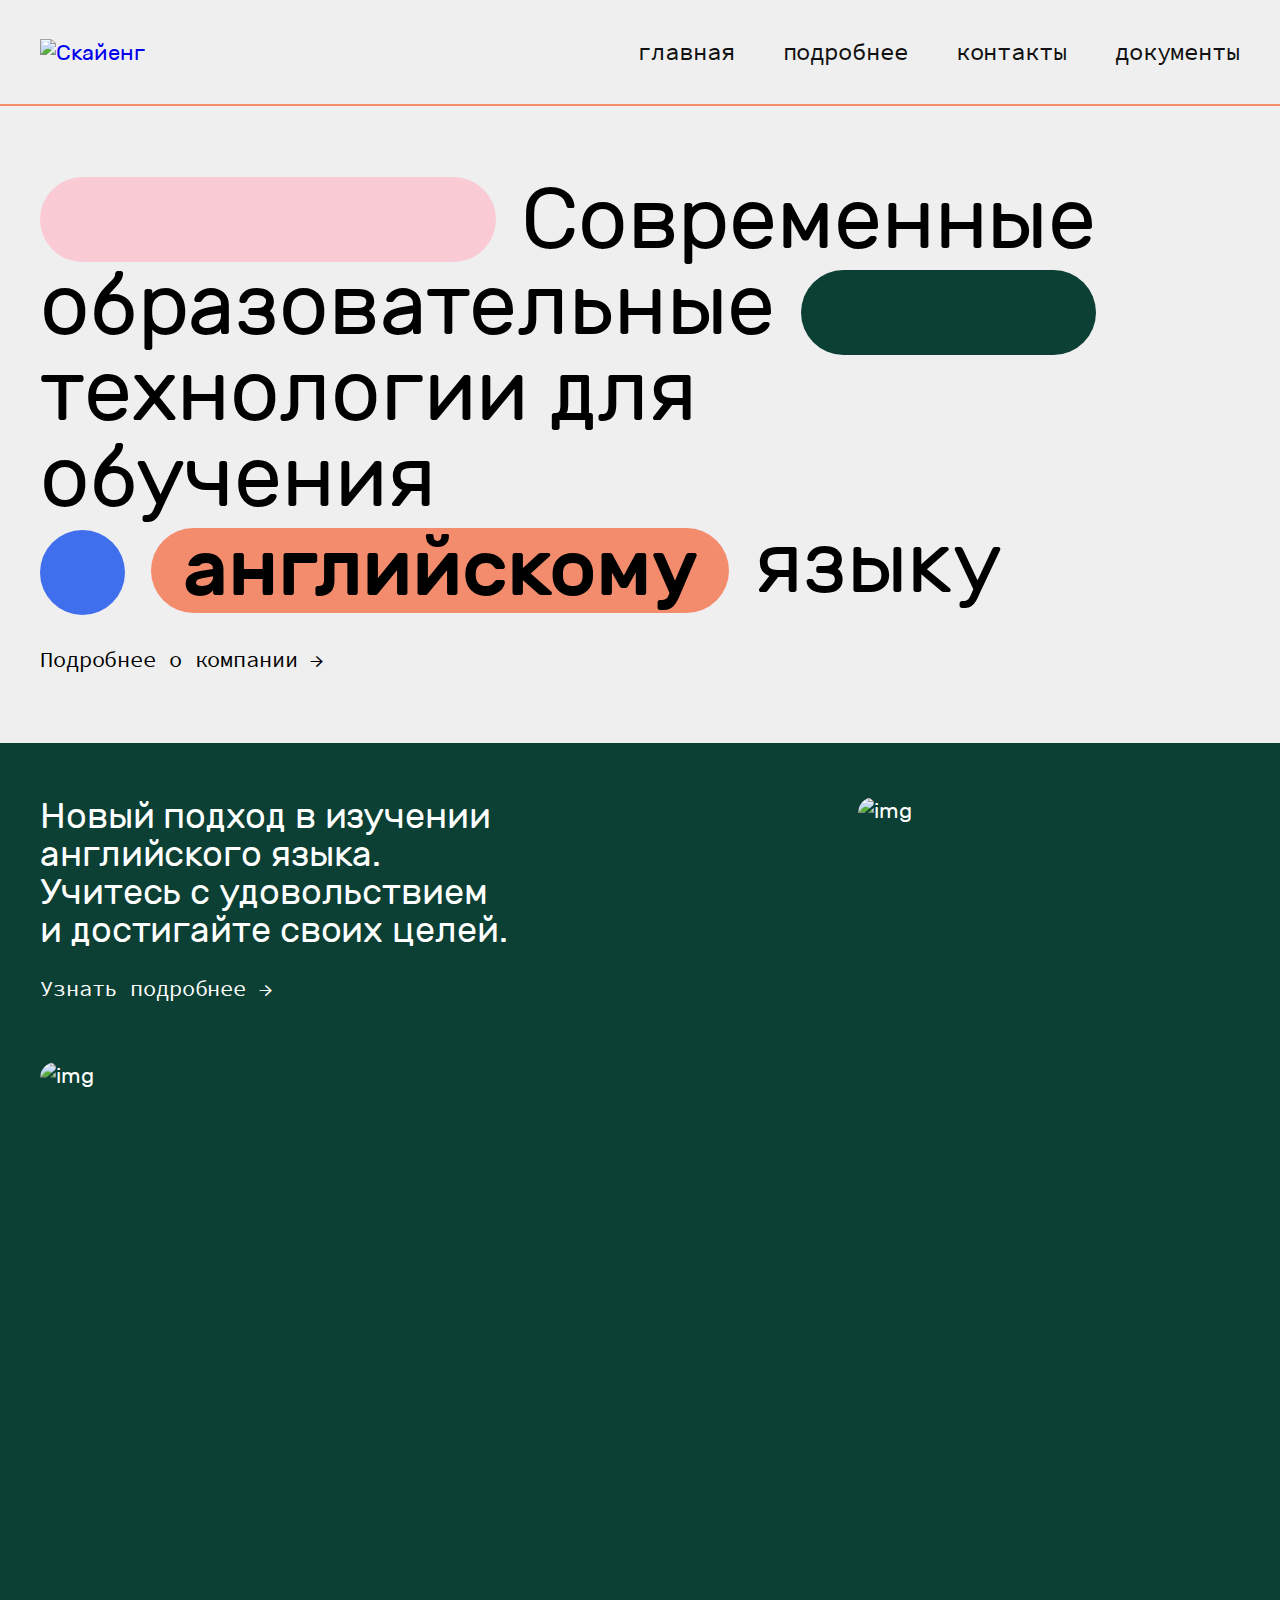
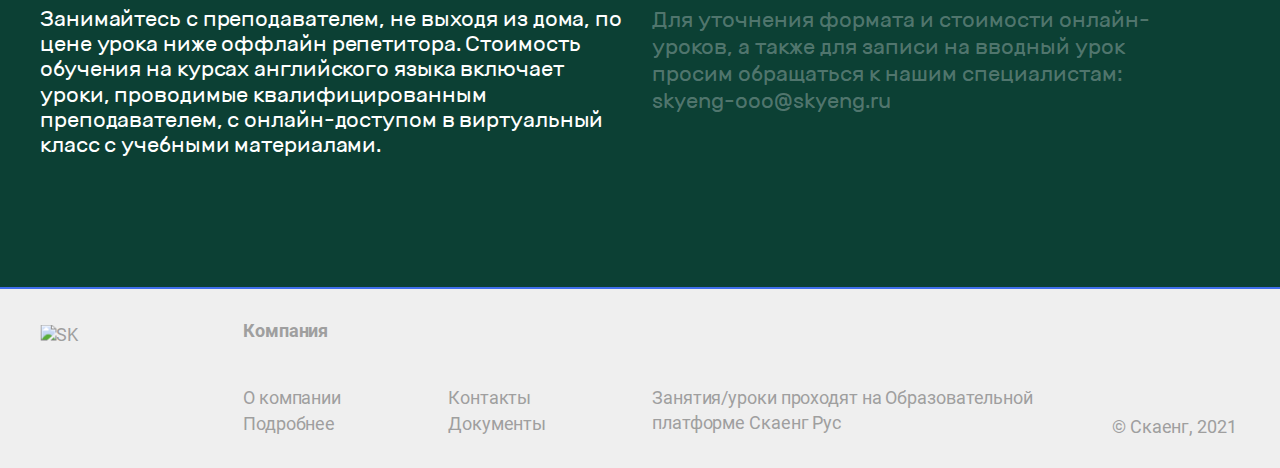
==== commit ca979522: "Исправлен шрифт, убран пробел" ====
--- a/app/index.html
+++ b/app/index.html
@@ -105,8 +105,7 @@
                         из дома, по цене урока ниже оффлайн репетитора. Стоимость обучения на курсах английского языка включает уроки, проводимые квалифицированным преподавателем, с онлайн-доступом в виртуальный класс с учебными материалами.
                     </div>
                     <div class="new-approach__text-block">
-                        Для уточнения формата и стоимости онлайн-
-                        уроков, а также для записи на вводный урок просим обращаться к нашим специалистам: skyeng-ooo@skyeng.ru
+                        Для уточнения формата и стоимости онлайн-уроков, а также для записи на вводный урок просим обращаться к нашим специалистам: skyeng-ooo@skyeng.ru
                     </div>
                 </div>
             </div>
--- a/app/css/style.min.css
+++ b/app/css/style.min.css
@@ -1,2 +1,2 @@
-@font-face{font-family:"Roboto";src:url(../fonts/Roboto-Regular.ttf),url(../fonts/Roboto-Regular.woff2),url(../fonts/Roboto-Regular.ttf);font-weight:normal;font-display:swap;font-style:normal}@font-face{font-family:"Roboto";src:url(../fonts/Roboto-Bold.ttf),url(../fonts/Roboto-Bold.woff2),url(../fonts/Roboto-Bold.ttf);font-weight:bold;font-display:swap;font-style:normal}@font-face{font-family:"Rubik";src:url(../fonts/Rubik-Regular.woff),url(../fonts/Rubik-Regular.woff2),url(../fonts/Rubik-Regular.ttf);font-weight:normal;font-display:swap;font-style:normal}@font-face{font-family:"Rubik";src:url(../fonts/Rubik-Bold.woff),url(../fonts/Rubik-Bold.woff2),url(../fonts/Rubik-Bold.ttf);font-weight:bold;font-display:swap;font-style:normal}@font-face{font-family:"Rubik-BoldItalic";src:url(../fonts/Rubik-BoldItalic.woff),url(../fonts/Rubik-BoldItalic.woff2),url(../fonts/Rubik-BoldItalic.ttf);font-weight:bold;font-style:italic;font-display:swap}@font-face{font-family:"Rubik";src:url(../fonts/Rubik-Medium.woff),url(../fonts/Rubik-Medium.woff2),url(../fonts/Rubik-Medium.ttf);font-weight:500;font-display:swap;font-style:normal}@font-face{font-family:"Source Code Pro";src:url(../fonts/SourceCodePro-Regular.woff),url(../fonts/SourceCodePro-Regular.woff2),url(../fonts/SourceCodePro-Regular.ttf);font-weight:normal;font-display:swap;font-style:normal}@font-face{font-family:"Source Code Pro";src:url(../fonts/SourceCodePro-Bold.woff),url(../fonts/SourceCodePro-Bold.woff2),url(../fonts/SourceCodePro-Bold.ttf);font-weight:bold;font-display:swap;font-style:normal}.mfp-bg{top:0;left:0;width:100%;height:100%;z-index:1042;overflow:hidden;position:fixed;background:#0b0b0b;opacity:0.8}.mfp-wrap{top:0;left:0;width:100%;height:100%;z-index:1043;position:fixed;outline:none !important;-webkit-backface-visibility:hidden}.mfp-container{text-align:center;position:absolute;width:100%;height:100%;left:0;top:0;padding:0 8px;-webkit-box-sizing:border-box;box-sizing:border-box}.mfp-container:before{content:'';display:inline-block;height:100%;vertical-align:middle}.mfp-align-top .mfp-container:before{display:none}.mfp-content{position:relative;display:inline-block;vertical-align:middle;margin:0 auto;text-align:left;z-index:1045}.mfp-inline-holder .mfp-content,.mfp-ajax-holder .mfp-content{width:100%;cursor:auto}.mfp-ajax-cur{cursor:progress}.mfp-zoom-out-cur,.mfp-zoom-out-cur .mfp-image-holder .mfp-close{cursor:-webkit-zoom-out;cursor:zoom-out}.mfp-zoom{cursor:pointer;cursor:-webkit-zoom-in;cursor:zoom-in}.mfp-auto-cursor .mfp-content{cursor:auto}.mfp-close,.mfp-arrow,.mfp-preloader,.mfp-counter{-webkit-user-select:none;-moz-user-select:none;-ms-user-select:none;user-select:none}.mfp-loading.mfp-figure{display:none}.mfp-hide{display:none !important}.mfp-preloader{color:#CCC;position:absolute;top:50%;width:auto;text-align:center;margin-top:-0.8em;left:8px;right:8px;z-index:1044}.mfp-preloader a{color:#CCC}.mfp-preloader a:hover{color:#FFF}.mfp-s-ready .mfp-preloader{display:none}.mfp-s-error .mfp-content{display:none}button.mfp-close,button.mfp-arrow{overflow:visible;cursor:pointer;background:transparent;border:0;-webkit-appearance:none;display:block;outline:none;padding:0;z-index:1046;-webkit-box-shadow:none;box-shadow:none;-ms-touch-action:manipulation;touch-action:manipulation}button::-moz-focus-inner{padding:0;border:0}.mfp-close{width:44px;height:44px;line-height:44px;position:absolute;right:0;top:0;text-decoration:none;text-align:center;opacity:0.65;padding:0 0 18px 10px;color:#FFF;font-style:normal;font-size:28px;font-family:Arial, Baskerville, monospace}.mfp-close:hover,.mfp-close:focus{opacity:1}.mfp-close:active{top:1px}.mfp-close-btn-in .mfp-close{color:#333}.mfp-image-holder .mfp-close,.mfp-iframe-holder .mfp-close{color:#FFF;right:-6px;text-align:right;padding-right:6px;width:100%}.mfp-counter{position:absolute;top:0;right:0;color:#CCC;font-size:12px;line-height:18px;white-space:nowrap}.mfp-arrow{position:absolute;opacity:0.65;margin:0;top:50%;margin-top:-55px;padding:0;width:90px;height:110px;-webkit-tap-highlight-color:transparent}.mfp-arrow:active{margin-top:-54px}.mfp-arrow:hover,.mfp-arrow:focus{opacity:1}.mfp-arrow:before,.mfp-arrow:after{content:'';display:block;width:0;height:0;position:absolute;left:0;top:0;margin-top:35px;margin-left:35px;border:medium inset transparent}.mfp-arrow:after{border-top-width:13px;border-bottom-width:13px;top:8px}.mfp-arrow:before{border-top-width:21px;border-bottom-width:21px;opacity:0.7}.mfp-arrow-left{left:0}.mfp-arrow-left:after{border-right:17px solid #FFF;margin-left:31px}.mfp-arrow-left:before{margin-left:25px;border-right:27px solid #3F3F3F}.mfp-arrow-right{right:0}.mfp-arrow-right:after{border-left:17px solid #FFF;margin-left:39px}.mfp-arrow-right:before{border-left:27px solid #3F3F3F}.mfp-iframe-holder{padding-top:40px;padding-bottom:40px}.mfp-iframe-holder .mfp-content{line-height:0;width:100%;max-width:900px}.mfp-iframe-holder .mfp-close{top:-40px}.mfp-iframe-scaler{width:100%;height:0;overflow:hidden;padding-top:56.25%}.mfp-iframe-scaler iframe{position:absolute;display:block;top:0;left:0;width:100%;height:100%;-webkit-box-shadow:0 0 8px rgba(0,0,0,0.6);box-shadow:0 0 8px rgba(0,0,0,0.6);background:#000}img.mfp-img{width:auto;max-width:100%;height:auto;display:block;line-height:0;-webkit-box-sizing:border-box;box-sizing:border-box;padding:40px 0 40px;margin:0 auto}.mfp-figure{line-height:0}.mfp-figure:after{content:'';position:absolute;left:0;top:40px;bottom:40px;display:block;right:0;width:auto;height:auto;z-index:-1;-webkit-box-shadow:0 0 8px rgba(0,0,0,0.6);box-shadow:0 0 8px rgba(0,0,0,0.6);background:#444}.mfp-figure small{color:#BDBDBD;display:block;font-size:12px;line-height:14px}.mfp-figure figure{margin:0}.mfp-bottom-bar{margin-top:-36px;position:absolute;top:100%;left:0;width:100%;cursor:auto}.mfp-title{text-align:left;line-height:18px;color:#F3F3F3;word-wrap:break-word;padding-right:36px}.mfp-image-holder .mfp-content{max-width:100%}.mfp-gallery .mfp-image-holder .mfp-figure{cursor:pointer}@media screen and (max-width: 800px) and (orientation: landscape), screen and (max-height: 300px){.mfp-img-mobile .mfp-image-holder{padding-left:0;padding-right:0}.mfp-img-mobile img.mfp-img{padding:0}.mfp-img-mobile .mfp-figure:after{top:0;bottom:0}.mfp-img-mobile .mfp-figure small{display:inline;margin-left:5px}.mfp-img-mobile .mfp-bottom-bar{background:rgba(0,0,0,0.6);bottom:0;margin:0;top:auto;padding:3px 5px;position:fixed;-webkit-box-sizing:border-box;box-sizing:border-box}.mfp-img-mobile .mfp-bottom-bar:empty{padding:0}.mfp-img-mobile .mfp-counter{right:5px;top:3px}.mfp-img-mobile .mfp-close{top:0;right:0;width:35px;height:35px;line-height:35px;background:rgba(0,0,0,0.6);position:fixed;text-align:center;padding:0}}@media all and (max-width: 900px){.mfp-arrow{-webkit-transform:scale(0.75);-ms-transform:scale(0.75);transform:scale(0.75)}.mfp-arrow-left{-webkit-transform-origin:0;-ms-transform-origin:0;transform-origin:0}.mfp-arrow-right{-webkit-transform-origin:100%;-ms-transform-origin:100%;transform-origin:100%}.mfp-container{padding-left:6px;padding-right:6px}}*,html,body{-webkit-box-sizing:border-box;box-sizing:border-box}body{margin:0;padding:0;font-family:"Rubik",sans-serif;font-weight:normal;font-size:22px;background-color:#EFEFEF}@media (max-width: 719px){body{font-size:18px}}h1,h2,h3,h4,h5,h6{margin:0;padding:0}a{text-decoration:none}ul,li{margin:0;padding:0;list-style-type:none}p{margin:0;padding:0}.container{width:100%;max-width:1200px;height:auto;margin:0 auto}@media (max-width: 719px){.container{max-width:340px;margin:0 auto}}@media (max-width: 1250px){.container{width:95%}}.link-wrapper a{font-family:"Source Code Pro",monospace;font-size:22px;line-height:106%;letter-spacing:-0.120733px;-webkit-font-feature-settings:'pnum' on, 'lnum' on;font-feature-settings:'pnum' on, 'lnum' on;color:#000}@media (max-width: 719px){.link-wrapper a{font-size:18px}}.section-label h2{font-weight:normal;font-size:36px;line-height:106%;letter-spacing:-0.1px}@media (max-width: 719px){.section-label h2{font-size:26px;line-height:110%}}.header{width:100%;height:106px;color:#111;border-bottom:2px solid #F38C6D;position:-webkit-sticky;position:sticky;top:0;left:0;background-color:#EFEFEF;z-index:1000;display:-webkit-box;display:-ms-flexbox;display:flex;-ms-flex-wrap:wrap;flex-wrap:wrap;-webkit-box-orient:horizontal;-webkit-box-direction:normal;-ms-flex-direction:row;flex-direction:row;-webkit-box-pack:justify;-ms-flex-pack:justify;justify-content:space-between;-webkit-box-align:center;-ms-flex-align:center;align-items:center}@media (max-width: 719px){.header{height:62px}}.header .container{display:-webkit-box;display:-ms-flexbox;display:flex;-ms-flex-wrap:wrap;flex-wrap:wrap;-webkit-box-orient:horizontal;-webkit-box-direction:normal;-ms-flex-direction:row;flex-direction:row;-webkit-box-pack:justify;-ms-flex-pack:justify;justify-content:space-between;-webkit-box-align:center;-ms-flex-align:center;align-items:center}@media (max-width: 719px){.header .container{-webkit-box-pack:start;-ms-flex-pack:start;justify-content:flex-start}}@media (max-width: 719px){.header-hidden{overflow:hidden}}.logo{width:186px}@media (max-width: 719px){.logo{width:148px}}.logo a img{width:186px}@media (max-width: 719px){.logo a img{width:148px}}.menu{display:block}@media (max-width: 719px){.menu{width:100vw;height:calc(100vh - 62px);padding:22px 14px;background-color:#406FED;position:fixed;top:62px;left:0;-webkit-transform:translateX(150%);-ms-transform:translateX(150%);transform:translateX(150%);-webkit-transition:all 0.2s ease-in-out;-o-transition:all 0.2s ease-in-out;transition:all 0.2s ease-in-out;display:-webkit-box;display:-ms-flexbox;display:flex;-ms-flex-wrap:wrap;flex-wrap:wrap;-webkit-box-orient:vertical;-webkit-box-direction:normal;-ms-flex-direction:column;flex-direction:column;-webkit-box-pack:justify;-ms-flex-pack:justify;justify-content:space-between;-webkit-box-align:center;-ms-flex-align:center;align-items:center;-webkit-box-align:start;-ms-flex-align:start;align-items:flex-start}}.menu a{padding:0 24px;font-family:"Source Code Pro",monospace;font-size:24px;line-height:106%;letter-spacing:-0.1px;color:#111}@media (max-width: 719px){.menu a{display:block;width:100%;padding:8px 48px;font-size:26px;color:#FFFFFF}}.show-menu{-webkit-transform:translateX(0);-ms-transform:translateX(0);transform:translateX(0);-webkit-transition:all 0.2s ease-in-out;-o-transition:all 0.2s ease-in-out;transition:all 0.2s ease-in-out}.menu--list{display:-webkit-box;display:-ms-flexbox;display:flex;-ms-flex-wrap:wrap;flex-wrap:wrap;-webkit-box-orient:horizontal;-webkit-box-direction:normal;-ms-flex-direction:row;flex-direction:row;-webkit-box-pack:justify;-ms-flex-pack:justify;justify-content:space-between;-webkit-box-align:center;-ms-flex-align:center;align-items:center}@media (max-width: 719px){.menu--list{width:100%;display:-webkit-box;display:-ms-flexbox;display:flex;-ms-flex-wrap:wrap;flex-wrap:wrap;-webkit-box-orient:vertical;-webkit-box-direction:normal;-ms-flex-direction:column;flex-direction:column;-webkit-box-pack:justify;-ms-flex-pack:justify;justify-content:space-between;-webkit-box-align:center;-ms-flex-align:center;align-items:center;-webkit-box-align:start;-ms-flex-align:start;align-items:flex-start}}@media (max-width: 719px){.menu--list__item{width:100%;margin:8px 0}}@media (min-width: 720px){.menu--list__item:first-child a{padding-left:0}}@media (min-width: 720px){.menu--list__item:last-child a{padding-right:0}}.burger-menu{display:none;position:relative;cursor:pointer}@media (max-width: 719px){.burger-menu{display:block;width:45px;height:45px;margin-right:10px;margin-left:-10px}}.burger-menu__lines{width:32px;height:3px;position:absolute;top:50%;left:50%;-webkit-transform:translate(-50%, -50%);-ms-transform:translate(-50%, -50%);transform:translate(-50%, -50%)}.burger-menu__lines span{display:block;width:32px;height:3px;background-color:#111;position:relative}.burger-menu__lines span::before,.burger-menu__lines span::after{content:'';width:32px;height:3px;background-color:#111;position:absolute}.burger-menu__lines span::before{top:8px}.burger-menu__lines span::after{bottom:8px}.burger-menu_close .burger-menu__lines span{height:0}.burger-menu_close .burger-menu__lines span::before{top:-3px;-webkit-transform:translateY(50%) rotate(45deg);-ms-transform:translateY(50%) rotate(45deg);transform:translateY(50%) rotate(45deg)}.burger-menu_close .burger-menu__lines span::after{bottom:0;-webkit-transform:translateY(50%) rotate(-45deg);-ms-transform:translateY(50%) rotate(-45deg);transform:translateY(50%) rotate(-45deg)}.close-menu{display:none}@media (max-width: 719px){.close-menu{display:block;width:100%}}.close-menu button{display:block;margin:0 auto;width:340px;height:60px;background-color:#FACBD5;color:#000;border:none;border-radius:36px;font-family:"Source Code Pro",monospace;font-size:26px;line-height:106%}.company-slogan{width:100%;margin-top:70px;position:relative}@media (max-width: 719px){.company-slogan{margin-top:28px}}.company-slogan .link-wrapper{margin-top:40px}@media (max-width: 719px){.company-slogan .link-wrapper{margin-top:18px}}.company-slogan__label{max-width:1070px;display:-webkit-box;display:-ms-flexbox;display:flex;-ms-flex-wrap:wrap;flex-wrap:wrap;-webkit-box-orient:horizontal;-webkit-box-direction:normal;-ms-flex-direction:row;flex-direction:row;-webkit-box-pack:justify;-ms-flex-pack:justify;justify-content:space-between;-webkit-box-align:center;-ms-flex-align:center;align-items:center}@media (max-width: 719px){.company-slogan__label{max-width:100%;margin:0 auto}}.company-slogan__label span{font-size:86px;line-height:100%;letter-spacing:-0.179375px;color:#000}@media (max-width: 719px){.company-slogan__label span{font-size:48px;line-height:49px}}.label-block{height:85px;border-radius:46px}@media (max-width: 719px){.label-block{height:52px;border:36px}}@media (max-width: 719px){#text-span-1{-webkit-box-ordinal-group:1;-ms-flex-order:0;order:0}}@media (max-width: 719px){#text-span-2{-webkit-box-ordinal-group:2;-ms-flex-order:1;order:1}}@media (max-width: 719px){#text-span-3{-webkit-box-ordinal-group:4;-ms-flex-order:3;order:3}}@media (max-width: 719px){#text-span-4{margin-right:147px;margin-top:10px;-webkit-box-ordinal-group:7;-ms-flex-order:6;order:6}}.rect-pink{width:456px;background-color:#FACBD5}@media (max-width: 719px){.rect-pink{width:165px;margin-top:-52px;margin-bottom:-12px;margin-left:150px;-webkit-box-ordinal-group:3;-ms-flex-order:2;order:2}}.rect-green{width:295px;margin-right:14px;margin-bottom:-14px;background-color:#0C4034}@media (max-width: 719px){.rect-green{display:none}}.circle-blue{width:85px;margin-bottom:-18px;background-color:#406FED}@media (max-width: 719px){.circle-blue{width:52px;margin-top:20px;margin-left:-4px;margin-bottom:0;-webkit-box-ordinal-group:6;-ms-flex-order:5;order:5}}.label-block.rect-orange{width:578px;margin-bottom:-14px;padding-left:32px;background-color:#F38C6D;font-weight:500;font-size:80px;line-height:100%;letter-spacing:-1px}@media (max-width: 719px){.label-block.rect-orange{width:319px;margin-top:10px;padding-left:14px;font-size:44px;letter-spacing:-0.179375px;-webkit-box-ordinal-group:5;-ms-flex-order:4;order:4}}.label-text:nth-child(2){margin-right:14px}@media (max-width: 719px){.label-text:nth-child(2){margin-right:0}}.label-text:last-child{margin-right:108px}@media (max-width: 719px){.label-text:last-child{margin-right:0}}.new-approach{margin-top:70px;padding-top:54px;padding-bottom:130px;background-color:#0C4034;color:#fff;position:relative;overflow:hidden}@media (max-width: 719px){.new-approach{margin-top:60px;padding-top:500px;padding-bottom:82px}}.new-approach__content-wrapper{display:-webkit-box;display:-ms-flexbox;display:flex;-ms-flex-wrap:wrap;flex-wrap:wrap;-webkit-box-orient:horizontal;-webkit-box-direction:normal;-ms-flex-direction:row;flex-direction:row;-webkit-box-pack:justify;-ms-flex-pack:justify;justify-content:space-between;-webkit-box-align:center;-ms-flex-align:center;align-items:center;-webkit-box-align:start;-ms-flex-align:start;align-items:flex-start}.new-approach .link-wrapper{margin-top:25px}@media (max-width: 719px){.new-approach .link-wrapper{margin-top:22px}}.new-approach .link-wrapper a{color:#fff}.new-approach__img-wrapper{margin-top:60px;border-radius:16px}.new-approach__img-wrapper:nth-child(2){position:relative;width:904px;height:489px;overflow:hidden}.new-approach__img-wrapper:nth-child(2) img{width:904px;height:489px;position:absolute;top:50%;left:50%;-webkit-transform:translate(-50%, -50%);-ms-transform:translate(-50%, -50%);transform:translate(-50%, -50%);-o-object-fit:cover;object-fit:cover}@media (max-width: 719px){.new-approach__img-wrapper:nth-child(2){position:relative;width:100%;height:395px;overflow:hidden;margin-top:50px;position:absolute;top:0;left:0;border-radius:0;overflow:hidden;overflow-x:scroll}.new-approach__img-wrapper:nth-child(2) img{width:100%;height:395px;position:absolute;top:50%;left:50%;-webkit-transform:translate(-50%, -50%);-ms-transform:translate(-50%, -50%);transform:translate(-50%, -50%);-o-object-fit:cover;object-fit:cover}.new-approach__img-wrapper:nth-child(2) img{width:730px;margin:0 14px;border-radius:16px;left:0;-webkit-transform:translate(0, -50%);-ms-transform:translate(0, -50%);transform:translate(0, -50%)}}.new-approach__img-wrapper:nth-child(3){position:relative;width:382px;height:590px;overflow:hidden;margin-top:-754px;margin-left:818px}.new-approach__img-wrapper:nth-child(3) img{width:382px;height:590px;position:absolute;top:50%;left:50%;-webkit-transform:translate(-50%, -50%);-ms-transform:translate(-50%, -50%);transform:translate(-50%, -50%);-o-object-fit:cover;object-fit:cover}@media (max-width: 719px){.new-approach__img-wrapper:nth-child(3){position:relative;width:338px;height:518px;overflow:hidden;margin:0;margin-top:60px}.new-approach__img-wrapper:nth-child(3) img{width:338px;height:518px;position:absolute;top:50%;left:50%;-webkit-transform:translate(-50%, -50%);-ms-transform:translate(-50%, -50%);transform:translate(-50%, -50%);-o-object-fit:cover;object-fit:cover}}.new-approach__text-block{margin-top:55px}@media (max-width: 719px){.new-approach__text-block{margin-top:48px}}.new-approach__text-block:nth-child(4){width:100%;max-width:588px;line-height:115%;letter-spacing:-0.1px}.new-approach__text-block:last-child{width:100%;max-width:546px;margin-right:42px;color:rgba(255,255,255,0.3)}@media (max-width: 719px){.new-approach__text-block:last-child{width:98%;margin:0;margin-top:22px}}.new-approach .section-label{width:100%;max-width:470px}.study-rules{width:100%;margin-bottom:68px;position:relative;font-family:"Roboto", sans-serif}@media (max-width: 719px){.study-rules{margin-bottom:54px}}.study-rules__img-wrapp{display:none}@media (max-width: 719px){.study-rules__img-wrapp{display:block;position:absolute;top:120px;right:0;z-index:10}}.study-rules__img-wrapp .study-rules__img{position:relative;width:354px;height:530px;overflow:hidden}.study-rules__img-wrapp .study-rules__img img{width:354px;height:530px;position:absolute;top:50%;left:50%;-webkit-transform:translate(-50%, -50%);-ms-transform:translate(-50%, -50%);transform:translate(-50%, -50%);-o-object-fit:cover;object-fit:cover}.study-rules__blue-block{width:100%;height:665px;position:absolute;top:0;left:0;background-color:#406FED;z-index:-1}@media (max-width: 719px){.study-rules__blue-block{height:560px}}.study-rules__title{font-family:"Rubik",sans-serif;font-size:64px;font-weight:normal;line-height:106%;letter-spacing:-1.5px;color:#FFFFFF;padding-top:93px;margin-bottom:70px}@media (max-width: 719px){.study-rules__title{max-width:264px;font-size:40px;padding-top:45px;margin-bottom:232px}}.study-rules__step{width:955px;height:235px;padding:52px 97px;background-color:#FFFFFF;border-radius:138px;margin-top:41px}@media (max-width: 1250px){.study-rules__step{width:auto}}@media (max-width: 719px){.study-rules__step{width:100%;height:auto;padding:27px 30px;padding-bottom:37px;border-radius:14px;margin-top:19px}}.study-rules .step-title{max-width:400px;margin-bottom:20px;font-size:30px;font-weight:bold;line-height:100%;color:#000}@media (max-width: 719px){.study-rules .step-title{width:100%;max-width:275px;margin-bottom:20px;font-size:26px;line-height:100%}}.study-rules .step-descr{max-width:388px;font-size:22px;line-height:115%;color:#000}@media (max-width: 719px){.study-rules .step-descr{width:100%;font-size:18px;line-height:115%}}.study-rules__inner{position:relative}.study-rules__inner .study-rules__image-block{position:absolute;top:-192px;left:330px}@media (max-width: 1250px){.study-rules__inner .study-rules__image-block{top:-12vw;left:26vw}}@media (max-width: 719px){.study-rules__inner .study-rules__image-block{display:none}}.study-rules__inner .study-rules__image{position:relative;width:828px;height:892px;overflow:hidden}.study-rules__inner .study-rules__image img{width:828px;height:892px;position:absolute;top:50%;left:50%;-webkit-transform:translate(-50%, -50%);-ms-transform:translate(-50%, -50%);transform:translate(-50%, -50%);-o-object-fit:cover;object-fit:cover}@media (max-width: 1250px){.study-rules__inner .study-rules__image{position:relative;width:66vw;height:66vw;overflow:hidden}.study-rules__inner .study-rules__image img{width:66vw;height:66vw;position:absolute;top:50%;left:50%;-webkit-transform:translate(-50%, -50%);-ms-transform:translate(-50%, -50%);transform:translate(-50%, -50%);-o-object-fit:cover;object-fit:cover}}@media (max-width: 719px){.study-rules__inner .study-rules__image{position:relative;width:446px;height:667px;overflow:hidden}.study-rules__inner .study-rules__image img{width:446px;height:667px;position:absolute;top:50%;left:50%;-webkit-transform:translate(-50%, -50%);-ms-transform:translate(-50%, -50%);transform:translate(-50%, -50%);-o-object-fit:cover;object-fit:cover}}@media (max-width: 719px){.study-rules__first-steps .study-rules__step:first-child{padding-top:108px;padding-bottom:29px}}@media (max-width: 719px){.study-rules__first-steps .study-rules__step:first-child .step-title{width:90%}}@media (max-width: 719px){.study-rules__first-steps .study-rules__step:last-child{padding-bottom:40px}}@media (max-width: 719px){.study-rules__first-steps .study-rules__step:last-child .step-title{margin-bottom:34px}}@media (max-width: 719px){.study-rules__first-steps .study-rules__step:last-child .step-descr{width:90%}}.study-rules__last-steps{display:-webkit-box;display:-ms-flexbox;display:flex;-ms-flex-wrap:wrap;flex-wrap:wrap;-webkit-box-orient:horizontal;-webkit-box-direction:normal;-ms-flex-direction:row;flex-direction:row;-webkit-box-pack:justify;-ms-flex-pack:justify;justify-content:space-between;-webkit-box-align:center;-ms-flex-align:center;align-items:center}@media (max-width: 719px){.study-rules__last-steps{display:block}}.study-rules__last-steps .study-rules__step{width:692px;height:296px;border-radius:21px 0 0 21px}@media (max-width: 719px){.study-rules__last-steps .study-rules__step{width:100%;height:auto;padding:27px 30px;border-radius:14px;margin-top:19px}}@media (max-width: 719px){.study-rules__last-steps .study-rules__step:first-child{padding-left:26px;padding-right:0;padding-bottom:44px}}@media (max-width: 719px){.study-rules__last-steps .study-rules__step:first-child .step-title{margin-bottom:33px}}@media (max-width: 719px){.study-rules__last-steps .study-rules__step:first-child .step-descr{width:100%}}.study-rules__last-steps .study-rules__step:last-child{width:508px;border-radius:0 21px 21px 0;z-index:10}@media (max-width: 719px){.study-rules__last-steps .study-rules__step:last-child{width:100%;height:auto;padding:27px 30px;border-radius:14px;margin-top:19px;padding-bottom:38px}}@media (max-width: 719px){.study-rules__last-steps .study-rules__step:last-child .step-title{margin-bottom:33px}}.study-rules__last-steps .study-rules__step:last-child .step-descr{width:325px}@media (max-width: 719px){.study-rules__last-steps .study-rules__step:last-child .step-descr{width:95%;font-size:18px;line-height:115%}}.study-rules__last-steps .step-descr{max-width:465px}.contacts{width:100%;margin-top:73px}@media (max-width: 719px){.contacts{margin-top:10px}}.contacts .contacts-label{font-size:72px;font-weight:normal;line-height:100%;letter-spacing:-0.179375px;color:#000}@media (max-width: 719px){.contacts .contacts-label{font-size:48px;line-height:49px}}.contacts .circle-blue{display:inline-block;width:85px;height:85px;border-radius:50%;background-color:#406FED;margin-right:25px}@media (max-width: 719px){.contacts .circle-blue{width:52px;height:52px;margin-bottom:-10px;margin-right:-8px;margin-left:-8px}}.contacts__inner{margin-top:75px;margin-bottom:118px;display:-webkit-box;display:-ms-flexbox;display:flex;-ms-flex-wrap:wrap;flex-wrap:wrap;-webkit-box-orient:horizontal;-webkit-box-direction:normal;-ms-flex-direction:row;flex-direction:row;-webkit-box-pack:justify;-ms-flex-pack:justify;justify-content:space-between;-webkit-box-align:center;-ms-flex-align:center;align-items:center;-webkit-box-align:end;-ms-flex-align:end;align-items:flex-end}@media (max-width: 719px){.contacts__inner{margin-top:52px;margin-bottom:48px}}.contacts__address{margin-bottom:10px;margin-right:11px;font-size:22px;line-height:106%;letter-spacing:-0.1px;color:#000}@media (max-width: 719px){.contacts__address{margin-top:18px;margin-left:-8px}}.contacts .address-title{font-weight:500;font-size:36px;line-height:106%;margin-bottom:13px}.contacts .address-address,.contacts .email,.contacts .email a{font-family:"Roboto", sans-serif}.contacts .email{margin-top:54px}@media (max-width: 719px){.contacts .email{margin-top:16px}}.contacts .email a{font-size:22px;line-height:106%;letter-spacing:-0.1px;color:#000}.contacts__cart{width:792px;height:402px;border-radius:29px;background-color:#E6E6E6;position:relative;overflow:hidden}@media (max-width: 719px){.contacts__cart{width:100%;height:370px}}.contacts__cart::before{content:'Скрин карты';font-weight:500;font-size:36px;line-height:106%;letter-spacing:-0.1px;color:rgba(0,0,0,0.15);position:absolute;left:42px;bottom:32px}.documents{width:100%;margin-top:73px;margin-bottom:165px}@media (max-width: 719px){.documents{margin-top:28px;margin-bottom:264px}}.documents__fiels{display:-webkit-box;display:-ms-flexbox;display:flex;-ms-flex-wrap:wrap;flex-wrap:wrap;-webkit-box-orient:vertical;-webkit-box-direction:normal;-ms-flex-direction:column;flex-direction:column;-webkit-box-pack:justify;-ms-flex-pack:justify;justify-content:space-between;-webkit-box-align:center;-ms-flex-align:center;align-items:center;-webkit-box-align:start;-ms-flex-align:start;align-items:flex-start;margin-top:26px}@media (max-width: 719px){.documents__fiels{margin-top:16px}}.documents__fiels a{font-size:24px;line-height:106%;letter-spacing:-0.1px;color:#000;margin-top:44px}@media (max-width: 719px){.documents__fiels a{margin-top:30px;font-size:22px;line-height:106%}}.document-title{font-size:72px;font-weight:normal;line-height:100%;letter-spacing:-0.179375px;color:#000}@media (max-width: 719px){.document-title{font-size:48px;line-height:49px}}.documents-page{width:100%}.popup{width:95%;max-width:588px;margin:0 auto;padding:32px 34px;position:absolute;right:25px;bottom:-220px;z-index:10;color:#FFFFFF;background-color:#406FED;border-radius:26px}@media (max-width: 719px){.popup{padding:33px 32px 50px 55px;left:0;right:0;bottom:40px}}.popup-inner{position:relative}.popup-close{font-size:24px;position:absolute;top:-10px;right:-10px;background-color:transparent;color:#fff;border:none;outline:none;cursor:pointer}@media (max-width: 719px){.popup-close{font-size:20px;top:-20px;right:-20px}}.popup-titile{font-weight:bold;font-size:36px;line-height:106%}@media (max-width: 719px){.popup-titile{font-size:24px;line-height:106%}}.popup-titile span{font-family:"Rubik-BoldItalic", sans-serif;font-weight:bold;font-style:italic}.popup-text{margin-top:42px;font-family:"Roboto", sans-serif;font-weight:normal;font-size:24px;line-height:120%}@media (max-width: 719px){.popup-text{margin-top:66px;font-size:18px}}.popup-hide{display:none}.footer{width:100%;padding:32px 0;font-size:18px;line-height:106%;letter-spacing:-0.1px;border-top:2px solid #406FED;color:#9F9F9F}@media (max-width: 719px){.footer{padding:27px 0 22px 0;font-size:16px;line-height:106%}}.footer a{font-size:18px;line-height:106%;letter-spacing:-0.1px;color:#9F9F9F}@media (max-width: 719px){.footer a{font-size:16px;line-height:106%}}.footer__inner{width:100%;display:-webkit-box;display:-ms-flexbox;display:flex;-ms-flex-wrap:wrap;flex-wrap:wrap;-webkit-box-orient:horizontal;-webkit-box-direction:normal;-ms-flex-direction:row;flex-direction:row;-webkit-box-pack:justify;-ms-flex-pack:justify;justify-content:space-between;-webkit-box-align:center;-ms-flex-align:center;align-items:center;-webkit-box-pack:start;-ms-flex-pack:start;justify-content:flex-start;-webkit-box-align:end;-ms-flex-align:end;align-items:flex-end}@media (max-width: 719px){.footer__inner{-webkit-box-pack:justify;-ms-flex-pack:justify;justify-content:space-between;-webkit-box-align:start;-ms-flex-align:start;align-items:flex-start}}.footer__leasons{width:390px;line-height:137.5%;margin-left:42px}@media (max-width: 719px){.footer__leasons{width:100%;margin-left:0;margin-bottom:33px;line-height:106%;-webkit-box-ordinal-group:2;-ms-flex-order:1;order:1}}.footer__logo-license{margin-left:70px}@media (max-width: 719px){.footer__logo-license{display:none}}.footer-logo{width:155px;height:auto}@media (max-width: 719px){.footer-logo{width:auto;height:117px;display:-webkit-box;display:-ms-flexbox;display:flex;-ms-flex-wrap:wrap;flex-wrap:wrap;-webkit-box-orient:vertical;-webkit-box-direction:normal;-ms-flex-direction:column;flex-direction:column;-webkit-box-pack:justify;-ms-flex-pack:justify;justify-content:space-between;-webkit-box-align:center;-ms-flex-align:center;align-items:center;-webkit-box-ordinal-group:3;-ms-flex-order:2;order:2}}.footer-logo__img{position:relative;width:155px;height:111px;overflow:hidden}.footer-logo__img img{width:155px;height:111px;position:absolute;top:50%;left:50%;-webkit-transform:translate(-50%, -50%);-ms-transform:translate(-50%, -50%);transform:translate(-50%, -50%);-o-object-fit:cover;object-fit:cover}@media (max-width: 719px){.footer-logo__img{position:relative;width:112px;height:80px;overflow:hidden}.footer-logo__img img{width:112px;height:80px;position:absolute;top:50%;left:50%;-webkit-transform:translate(-50%, -50%);-ms-transform:translate(-50%, -50%);transform:translate(-50%, -50%);-o-object-fit:cover;object-fit:cover}}.footer-logo__text{display:none}@media (max-width: 719px){.footer-logo__text{display:block}}.footer-menu{width:367px;margin-left:48px}@media (max-width: 719px){.footer-menu{width:auto;margin-left:0;-webkit-box-ordinal-group:4;-ms-flex-order:3;order:3}}.footer-menu__title{display:block;font-weight:bold;margin-bottom:45px}@media (max-width: 719px){.footer-menu__title{margin-bottom:18px}}.footer-menu__menu{width:inherit;display:-webkit-box;display:-ms-flexbox;display:flex;-ms-flex-wrap:wrap;flex-wrap:wrap;-webkit-box-orient:horizontal;-webkit-box-direction:normal;-ms-flex-direction:row;flex-direction:row;-webkit-box-pack:justify;-ms-flex-pack:justify;justify-content:space-between;-webkit-box-align:center;-ms-flex-align:center;align-items:center}@media (max-width: 719px){.footer-menu__menu{display:-webkit-box;display:-ms-flexbox;display:flex;-ms-flex-wrap:wrap;flex-wrap:wrap;-webkit-box-orient:vertical;-webkit-box-direction:normal;-ms-flex-direction:column;flex-direction:column;-webkit-box-pack:justify;-ms-flex-pack:justify;justify-content:space-between;-webkit-box-align:center;-ms-flex-align:center;align-items:center}}.footer-menu__item{width:162px;padding-right:42px;margin:3px 0}
-/*# sourceMappingURL=[data-uri] */
+@font-face{font-family:"Roboto";src:url(../fonts/Roboto-Regular.ttf),url(../fonts/Roboto-Regular.woff2),url(../fonts/Roboto-Regular.ttf);font-weight:normal;font-display:swap;font-style:normal}@font-face{font-family:"Roboto";src:url(../fonts/Roboto-Bold.ttf),url(../fonts/Roboto-Bold.woff2),url(../fonts/Roboto-Bold.ttf);font-weight:bold;font-display:swap;font-style:normal}@font-face{font-family:"Rubik";src:url(../fonts/Rubik-Regular.woff),url(../fonts/Rubik-Regular.woff2),url(../fonts/Rubik-Regular.ttf);font-weight:normal;font-display:swap;font-style:normal}@font-face{font-family:"Rubik";src:url(../fonts/Rubik-Bold.woff),url(../fonts/Rubik-Bold.woff2),url(../fonts/Rubik-Bold.ttf);font-weight:bold;font-display:swap;font-style:normal}@font-face{font-family:"Rubik-BoldItalic";src:url(../fonts/Rubik-BoldItalic.woff),url(../fonts/Rubik-BoldItalic.woff2),url(../fonts/Rubik-BoldItalic.ttf);font-weight:bold;font-style:italic;font-display:swap}@font-face{font-family:"Rubik";src:url(../fonts/Rubik-Medium.woff),url(../fonts/Rubik-Medium.woff2),url(../fonts/Rubik-Medium.ttf);font-weight:500;font-display:swap;font-style:normal}@font-face{font-family:"Source Code Pro";src:url(../fonts/SourceCodePro-Regular.woff),url(../fonts/SourceCodePro-Regular.woff2),url(../fonts/SourceCodePro-Regular.ttf);font-weight:normal;font-display:swap;font-style:normal}@font-face{font-family:"Source Code Pro";src:url(../fonts/SourceCodePro-Bold.woff),url(../fonts/SourceCodePro-Bold.woff2),url(../fonts/SourceCodePro-Bold.ttf);font-weight:bold;font-display:swap;font-style:normal}.mfp-bg{top:0;left:0;width:100%;height:100%;z-index:1042;overflow:hidden;position:fixed;background:#0b0b0b;opacity:0.8}.mfp-wrap{top:0;left:0;width:100%;height:100%;z-index:1043;position:fixed;outline:none !important;-webkit-backface-visibility:hidden}.mfp-container{text-align:center;position:absolute;width:100%;height:100%;left:0;top:0;padding:0 8px;-webkit-box-sizing:border-box;box-sizing:border-box}.mfp-container:before{content:'';display:inline-block;height:100%;vertical-align:middle}.mfp-align-top .mfp-container:before{display:none}.mfp-content{position:relative;display:inline-block;vertical-align:middle;margin:0 auto;text-align:left;z-index:1045}.mfp-inline-holder .mfp-content,.mfp-ajax-holder .mfp-content{width:100%;cursor:auto}.mfp-ajax-cur{cursor:progress}.mfp-zoom-out-cur,.mfp-zoom-out-cur .mfp-image-holder .mfp-close{cursor:-webkit-zoom-out;cursor:zoom-out}.mfp-zoom{cursor:pointer;cursor:-webkit-zoom-in;cursor:zoom-in}.mfp-auto-cursor .mfp-content{cursor:auto}.mfp-close,.mfp-arrow,.mfp-preloader,.mfp-counter{-webkit-user-select:none;-moz-user-select:none;-ms-user-select:none;user-select:none}.mfp-loading.mfp-figure{display:none}.mfp-hide{display:none !important}.mfp-preloader{color:#CCC;position:absolute;top:50%;width:auto;text-align:center;margin-top:-0.8em;left:8px;right:8px;z-index:1044}.mfp-preloader a{color:#CCC}.mfp-preloader a:hover{color:#FFF}.mfp-s-ready .mfp-preloader{display:none}.mfp-s-error .mfp-content{display:none}button.mfp-close,button.mfp-arrow{overflow:visible;cursor:pointer;background:transparent;border:0;-webkit-appearance:none;display:block;outline:none;padding:0;z-index:1046;-webkit-box-shadow:none;box-shadow:none;-ms-touch-action:manipulation;touch-action:manipulation}button::-moz-focus-inner{padding:0;border:0}.mfp-close{width:44px;height:44px;line-height:44px;position:absolute;right:0;top:0;text-decoration:none;text-align:center;opacity:0.65;padding:0 0 18px 10px;color:#FFF;font-style:normal;font-size:28px;font-family:Arial, Baskerville, monospace}.mfp-close:hover,.mfp-close:focus{opacity:1}.mfp-close:active{top:1px}.mfp-close-btn-in .mfp-close{color:#333}.mfp-image-holder .mfp-close,.mfp-iframe-holder .mfp-close{color:#FFF;right:-6px;text-align:right;padding-right:6px;width:100%}.mfp-counter{position:absolute;top:0;right:0;color:#CCC;font-size:12px;line-height:18px;white-space:nowrap}.mfp-arrow{position:absolute;opacity:0.65;margin:0;top:50%;margin-top:-55px;padding:0;width:90px;height:110px;-webkit-tap-highlight-color:transparent}.mfp-arrow:active{margin-top:-54px}.mfp-arrow:hover,.mfp-arrow:focus{opacity:1}.mfp-arrow:before,.mfp-arrow:after{content:'';display:block;width:0;height:0;position:absolute;left:0;top:0;margin-top:35px;margin-left:35px;border:medium inset transparent}.mfp-arrow:after{border-top-width:13px;border-bottom-width:13px;top:8px}.mfp-arrow:before{border-top-width:21px;border-bottom-width:21px;opacity:0.7}.mfp-arrow-left{left:0}.mfp-arrow-left:after{border-right:17px solid #FFF;margin-left:31px}.mfp-arrow-left:before{margin-left:25px;border-right:27px solid #3F3F3F}.mfp-arrow-right{right:0}.mfp-arrow-right:after{border-left:17px solid #FFF;margin-left:39px}.mfp-arrow-right:before{border-left:27px solid #3F3F3F}.mfp-iframe-holder{padding-top:40px;padding-bottom:40px}.mfp-iframe-holder .mfp-content{line-height:0;width:100%;max-width:900px}.mfp-iframe-holder .mfp-close{top:-40px}.mfp-iframe-scaler{width:100%;height:0;overflow:hidden;padding-top:56.25%}.mfp-iframe-scaler iframe{position:absolute;display:block;top:0;left:0;width:100%;height:100%;-webkit-box-shadow:0 0 8px rgba(0,0,0,0.6);box-shadow:0 0 8px rgba(0,0,0,0.6);background:#000}img.mfp-img{width:auto;max-width:100%;height:auto;display:block;line-height:0;-webkit-box-sizing:border-box;box-sizing:border-box;padding:40px 0 40px;margin:0 auto}.mfp-figure{line-height:0}.mfp-figure:after{content:'';position:absolute;left:0;top:40px;bottom:40px;display:block;right:0;width:auto;height:auto;z-index:-1;-webkit-box-shadow:0 0 8px rgba(0,0,0,0.6);box-shadow:0 0 8px rgba(0,0,0,0.6);background:#444}.mfp-figure small{color:#BDBDBD;display:block;font-size:12px;line-height:14px}.mfp-figure figure{margin:0}.mfp-bottom-bar{margin-top:-36px;position:absolute;top:100%;left:0;width:100%;cursor:auto}.mfp-title{text-align:left;line-height:18px;color:#F3F3F3;word-wrap:break-word;padding-right:36px}.mfp-image-holder .mfp-content{max-width:100%}.mfp-gallery .mfp-image-holder .mfp-figure{cursor:pointer}@media screen and (max-width: 800px) and (orientation: landscape), screen and (max-height: 300px){.mfp-img-mobile .mfp-image-holder{padding-left:0;padding-right:0}.mfp-img-mobile img.mfp-img{padding:0}.mfp-img-mobile .mfp-figure:after{top:0;bottom:0}.mfp-img-mobile .mfp-figure small{display:inline;margin-left:5px}.mfp-img-mobile .mfp-bottom-bar{background:rgba(0,0,0,0.6);bottom:0;margin:0;top:auto;padding:3px 5px;position:fixed;-webkit-box-sizing:border-box;box-sizing:border-box}.mfp-img-mobile .mfp-bottom-bar:empty{padding:0}.mfp-img-mobile .mfp-counter{right:5px;top:3px}.mfp-img-mobile .mfp-close{top:0;right:0;width:35px;height:35px;line-height:35px;background:rgba(0,0,0,0.6);position:fixed;text-align:center;padding:0}}@media all and (max-width: 900px){.mfp-arrow{-webkit-transform:scale(0.75);-ms-transform:scale(0.75);transform:scale(0.75)}.mfp-arrow-left{-webkit-transform-origin:0;-ms-transform-origin:0;transform-origin:0}.mfp-arrow-right{-webkit-transform-origin:100%;-ms-transform-origin:100%;transform-origin:100%}.mfp-container{padding-left:6px;padding-right:6px}}*,html,body{-webkit-box-sizing:border-box;box-sizing:border-box}body{margin:0;padding:0;font-family:"Rubik",sans-serif;font-weight:normal;font-size:22px;background-color:#EFEFEF}@media (max-width: 719px){body{font-size:18px}}h1,h2,h3,h4,h5,h6{margin:0;padding:0}a{text-decoration:none}ul,li{margin:0;padding:0;list-style-type:none}p{margin:0;padding:0}.container{width:100%;max-width:1200px;height:auto;margin:0 auto}@media (max-width: 719px){.container{max-width:340px;margin:0 auto}}@media (max-width: 1250px){.container{width:95%}}.link-wrapper a{font-family:"Source Code Pro",monospace;font-size:22px;line-height:106%;letter-spacing:-0.120733px;-webkit-font-feature-settings:'pnum' on, 'lnum' on;font-feature-settings:'pnum' on, 'lnum' on;color:#000}@media (max-width: 719px){.link-wrapper a{font-size:18px}}.section-label h2{font-weight:normal;font-size:36px;line-height:106%;letter-spacing:-0.1px}@media (max-width: 719px){.section-label h2{font-size:26px;line-height:110%}}.header{width:100%;height:106px;color:#111;border-bottom:2px solid #F38C6D;position:-webkit-sticky;position:sticky;top:0;left:0;background-color:#EFEFEF;z-index:1000;display:-webkit-box;display:-ms-flexbox;display:flex;-ms-flex-wrap:wrap;flex-wrap:wrap;-webkit-box-orient:horizontal;-webkit-box-direction:normal;-ms-flex-direction:row;flex-direction:row;-webkit-box-pack:justify;-ms-flex-pack:justify;justify-content:space-between;-webkit-box-align:center;-ms-flex-align:center;align-items:center}@media (max-width: 719px){.header{height:62px}}.header .container{display:-webkit-box;display:-ms-flexbox;display:flex;-ms-flex-wrap:wrap;flex-wrap:wrap;-webkit-box-orient:horizontal;-webkit-box-direction:normal;-ms-flex-direction:row;flex-direction:row;-webkit-box-pack:justify;-ms-flex-pack:justify;justify-content:space-between;-webkit-box-align:center;-ms-flex-align:center;align-items:center}@media (max-width: 719px){.header .container{-webkit-box-pack:start;-ms-flex-pack:start;justify-content:flex-start}}@media (max-width: 719px){.header-hidden{overflow:hidden}}.logo{width:186px}@media (max-width: 719px){.logo{width:148px}}.logo a img{width:186px}@media (max-width: 719px){.logo a img{width:148px}}.menu{display:block}@media (max-width: 719px){.menu{width:100vw;height:calc(100vh - 62px);padding:22px 14px;background-color:#406FED;position:fixed;top:62px;left:0;-webkit-transform:translateX(150%);-ms-transform:translateX(150%);transform:translateX(150%);-webkit-transition:all 0.2s ease-in-out;-o-transition:all 0.2s ease-in-out;transition:all 0.2s ease-in-out;display:-webkit-box;display:-ms-flexbox;display:flex;-ms-flex-wrap:wrap;flex-wrap:wrap;-webkit-box-orient:vertical;-webkit-box-direction:normal;-ms-flex-direction:column;flex-direction:column;-webkit-box-pack:justify;-ms-flex-pack:justify;justify-content:space-between;-webkit-box-align:center;-ms-flex-align:center;align-items:center;-webkit-box-align:start;-ms-flex-align:start;align-items:flex-start}}.menu a{padding:0 24px;font-family:"Source Code Pro",monospace;font-size:24px;line-height:106%;letter-spacing:-0.1px;color:#111}@media (max-width: 719px){.menu a{display:block;width:100%;padding:8px 48px;font-size:26px;color:#FFFFFF}}.show-menu{-webkit-transform:translateX(0);-ms-transform:translateX(0);transform:translateX(0);-webkit-transition:all 0.2s ease-in-out;-o-transition:all 0.2s ease-in-out;transition:all 0.2s ease-in-out}.menu--list{display:-webkit-box;display:-ms-flexbox;display:flex;-ms-flex-wrap:wrap;flex-wrap:wrap;-webkit-box-orient:horizontal;-webkit-box-direction:normal;-ms-flex-direction:row;flex-direction:row;-webkit-box-pack:justify;-ms-flex-pack:justify;justify-content:space-between;-webkit-box-align:center;-ms-flex-align:center;align-items:center}@media (max-width: 719px){.menu--list{width:100%;display:-webkit-box;display:-ms-flexbox;display:flex;-ms-flex-wrap:wrap;flex-wrap:wrap;-webkit-box-orient:vertical;-webkit-box-direction:normal;-ms-flex-direction:column;flex-direction:column;-webkit-box-pack:justify;-ms-flex-pack:justify;justify-content:space-between;-webkit-box-align:center;-ms-flex-align:center;align-items:center;-webkit-box-align:start;-ms-flex-align:start;align-items:flex-start}}@media (max-width: 719px){.menu--list__item{width:100%;margin:8px 0}}@media (min-width: 720px){.menu--list__item:first-child a{padding-left:0}}@media (min-width: 720px){.menu--list__item:last-child a{padding-right:0}}.burger-menu{display:none;position:relative;cursor:pointer}@media (max-width: 719px){.burger-menu{display:block;width:45px;height:45px;margin-right:10px;margin-left:-10px}}.burger-menu__lines{width:32px;height:3px;position:absolute;top:50%;left:50%;-webkit-transform:translate(-50%, -50%);-ms-transform:translate(-50%, -50%);transform:translate(-50%, -50%)}.burger-menu__lines span{display:block;width:32px;height:3px;background-color:#111;position:relative}.burger-menu__lines span::before,.burger-menu__lines span::after{content:'';width:32px;height:3px;background-color:#111;position:absolute}.burger-menu__lines span::before{top:8px}.burger-menu__lines span::after{bottom:8px}.burger-menu_close .burger-menu__lines span{height:0}.burger-menu_close .burger-menu__lines span::before{top:-3px;-webkit-transform:translateY(50%) rotate(45deg);-ms-transform:translateY(50%) rotate(45deg);transform:translateY(50%) rotate(45deg)}.burger-menu_close .burger-menu__lines span::after{bottom:0;-webkit-transform:translateY(50%) rotate(-45deg);-ms-transform:translateY(50%) rotate(-45deg);transform:translateY(50%) rotate(-45deg)}.close-menu{display:none}@media (max-width: 719px){.close-menu{display:block;width:100%}}.close-menu button{display:block;margin:0 auto;width:340px;height:60px;background-color:#FACBD5;color:#000;border:none;border-radius:36px;font-family:"Source Code Pro",monospace;font-size:26px;line-height:106%}.company-slogan{width:100%;margin-top:70px;position:relative}@media (max-width: 719px){.company-slogan{margin-top:28px}}.company-slogan .link-wrapper{margin-top:40px}@media (max-width: 719px){.company-slogan .link-wrapper{margin-top:18px}}.company-slogan__label{max-width:1070px;display:-webkit-box;display:-ms-flexbox;display:flex;-ms-flex-wrap:wrap;flex-wrap:wrap;-webkit-box-orient:horizontal;-webkit-box-direction:normal;-ms-flex-direction:row;flex-direction:row;-webkit-box-pack:justify;-ms-flex-pack:justify;justify-content:space-between;-webkit-box-align:center;-ms-flex-align:center;align-items:center}@media (max-width: 719px){.company-slogan__label{max-width:100%;margin:0 auto}}.company-slogan__label span{font-size:86px;line-height:100%;letter-spacing:-0.179375px;color:#000}@media (max-width: 719px){.company-slogan__label span{font-size:48px;line-height:49px}}.label-block{height:85px;border-radius:46px}@media (max-width: 719px){.label-block{height:52px;border:36px}}@media (max-width: 719px){#text-span-1{-webkit-box-ordinal-group:1;-ms-flex-order:0;order:0}}@media (max-width: 719px){#text-span-2{-webkit-box-ordinal-group:2;-ms-flex-order:1;order:1}}@media (max-width: 719px){#text-span-3{-webkit-box-ordinal-group:4;-ms-flex-order:3;order:3}}@media (max-width: 719px){#text-span-4{margin-right:147px;margin-top:10px;-webkit-box-ordinal-group:7;-ms-flex-order:6;order:6}}.rect-pink{width:456px;background-color:#FACBD5}@media (max-width: 719px){.rect-pink{width:165px;margin-top:-52px;margin-bottom:-12px;margin-left:150px;-webkit-box-ordinal-group:3;-ms-flex-order:2;order:2}}.rect-green{width:295px;margin-right:14px;margin-bottom:-14px;background-color:#0C4034}@media (max-width: 719px){.rect-green{display:none}}.circle-blue{width:85px;margin-bottom:-18px;background-color:#406FED}@media (max-width: 719px){.circle-blue{width:52px;margin-top:20px;margin-left:-4px;margin-bottom:0;-webkit-box-ordinal-group:6;-ms-flex-order:5;order:5}}.label-block.rect-orange{width:578px;margin-bottom:-14px;padding-left:32px;background-color:#F38C6D;font-weight:500;font-size:80px;line-height:100%;letter-spacing:-1px}@media (max-width: 719px){.label-block.rect-orange{width:319px;margin-top:10px;padding-left:14px;font-size:44px;letter-spacing:-0.179375px;-webkit-box-ordinal-group:5;-ms-flex-order:4;order:4}}.label-text:nth-child(2){margin-right:14px}@media (max-width: 719px){.label-text:nth-child(2){margin-right:0}}.label-text:last-child{margin-right:108px}@media (max-width: 719px){.label-text:last-child{margin-right:0}}.new-approach{margin-top:70px;padding-top:54px;padding-bottom:130px;background-color:#0C4034;color:#fff;position:relative;overflow:hidden}@media (max-width: 719px){.new-approach{margin-top:60px;padding-top:500px;padding-bottom:82px}}.new-approach__content-wrapper{display:-webkit-box;display:-ms-flexbox;display:flex;-ms-flex-wrap:wrap;flex-wrap:wrap;-webkit-box-orient:horizontal;-webkit-box-direction:normal;-ms-flex-direction:row;flex-direction:row;-webkit-box-pack:justify;-ms-flex-pack:justify;justify-content:space-between;-webkit-box-align:center;-ms-flex-align:center;align-items:center;-webkit-box-align:start;-ms-flex-align:start;align-items:flex-start}.new-approach .link-wrapper{margin-top:25px}@media (max-width: 719px){.new-approach .link-wrapper{margin-top:22px}}.new-approach .link-wrapper a{color:#fff}.new-approach__img-wrapper{margin-top:60px;border-radius:16px}.new-approach__img-wrapper:nth-child(2){position:relative;width:904px;height:489px;overflow:hidden}.new-approach__img-wrapper:nth-child(2) img{width:904px;height:489px;position:absolute;top:50%;left:50%;-webkit-transform:translate(-50%, -50%);-ms-transform:translate(-50%, -50%);transform:translate(-50%, -50%);-o-object-fit:cover;object-fit:cover}@media (max-width: 719px){.new-approach__img-wrapper:nth-child(2){position:relative;width:100%;height:395px;overflow:hidden;margin-top:50px;position:absolute;top:0;left:0;border-radius:0;overflow:hidden;overflow-x:scroll}.new-approach__img-wrapper:nth-child(2) img{width:100%;height:395px;position:absolute;top:50%;left:50%;-webkit-transform:translate(-50%, -50%);-ms-transform:translate(-50%, -50%);transform:translate(-50%, -50%);-o-object-fit:cover;object-fit:cover}.new-approach__img-wrapper:nth-child(2) img{width:730px;margin:0 14px;border-radius:16px;left:0;-webkit-transform:translate(0, -50%);-ms-transform:translate(0, -50%);transform:translate(0, -50%)}}.new-approach__img-wrapper:nth-child(3){position:relative;width:382px;height:590px;overflow:hidden;margin-top:-754px;margin-left:818px}.new-approach__img-wrapper:nth-child(3) img{width:382px;height:590px;position:absolute;top:50%;left:50%;-webkit-transform:translate(-50%, -50%);-ms-transform:translate(-50%, -50%);transform:translate(-50%, -50%);-o-object-fit:cover;object-fit:cover}@media (max-width: 719px){.new-approach__img-wrapper:nth-child(3){position:relative;width:338px;height:518px;overflow:hidden;margin:0;margin-top:60px}.new-approach__img-wrapper:nth-child(3) img{width:338px;height:518px;position:absolute;top:50%;left:50%;-webkit-transform:translate(-50%, -50%);-ms-transform:translate(-50%, -50%);transform:translate(-50%, -50%);-o-object-fit:cover;object-fit:cover}}.new-approach__text-block{margin-top:55px}@media (max-width: 719px){.new-approach__text-block{margin-top:48px}}.new-approach__text-block:nth-child(4){width:100%;max-width:588px;line-height:115%;letter-spacing:-0.1px}.new-approach__text-block:last-child{width:100%;max-width:546px;margin-right:42px;color:rgba(255,255,255,0.3)}@media (max-width: 719px){.new-approach__text-block:last-child{width:98%;margin:0;margin-top:22px}}.new-approach .section-label{width:100%;max-width:470px}.study-rules{width:100%;margin-bottom:68px;position:relative;font-family:"Roboto", sans-serif}@media (max-width: 719px){.study-rules{margin-bottom:54px}}.study-rules__img-wrapp{display:none}@media (max-width: 719px){.study-rules__img-wrapp{display:block;position:absolute;top:120px;right:0;z-index:10}}.study-rules__img-wrapp .study-rules__img{position:relative;width:354px;height:530px;overflow:hidden}.study-rules__img-wrapp .study-rules__img img{width:354px;height:530px;position:absolute;top:50%;left:50%;-webkit-transform:translate(-50%, -50%);-ms-transform:translate(-50%, -50%);transform:translate(-50%, -50%);-o-object-fit:cover;object-fit:cover}.study-rules__blue-block{width:100%;height:665px;position:absolute;top:0;left:0;background-color:#406FED;z-index:-1}@media (max-width: 719px){.study-rules__blue-block{height:560px}}.study-rules__title{font-family:"Rubik",sans-serif;font-size:64px;font-weight:normal;line-height:106%;letter-spacing:-1.5px;color:#FFFFFF;padding-top:93px;margin-bottom:70px}@media (max-width: 719px){.study-rules__title{max-width:264px;font-size:40px;padding-top:45px;margin-bottom:232px}}.study-rules__step{width:955px;height:235px;padding:52px 97px;background-color:#FFFFFF;border-radius:138px;margin-top:41px}@media (max-width: 1250px){.study-rules__step{width:auto}}@media (max-width: 719px){.study-rules__step{width:100%;height:auto;padding:27px 30px;padding-bottom:37px;border-radius:14px;margin-top:19px}}.study-rules .step-title{max-width:400px;margin-bottom:20px;font-size:30px;font-weight:bold;line-height:100%;color:#000}@media (max-width: 719px){.study-rules .step-title{width:100%;max-width:275px;margin-bottom:20px;font-size:26px;line-height:100%}}.study-rules .step-descr{max-width:388px;font-size:22px;line-height:115%;color:#000}@media (max-width: 719px){.study-rules .step-descr{width:100%;font-size:18px;line-height:115%}}.study-rules__inner{position:relative}.study-rules__inner .study-rules__image-block{position:absolute;top:-192px;left:330px}@media (max-width: 1250px){.study-rules__inner .study-rules__image-block{top:-12vw;left:26vw}}@media (max-width: 719px){.study-rules__inner .study-rules__image-block{display:none}}.study-rules__inner .study-rules__image{position:relative;width:828px;height:892px;overflow:hidden}.study-rules__inner .study-rules__image img{width:828px;height:892px;position:absolute;top:50%;left:50%;-webkit-transform:translate(-50%, -50%);-ms-transform:translate(-50%, -50%);transform:translate(-50%, -50%);-o-object-fit:cover;object-fit:cover}@media (max-width: 1250px){.study-rules__inner .study-rules__image{position:relative;width:66vw;height:66vw;overflow:hidden}.study-rules__inner .study-rules__image img{width:66vw;height:66vw;position:absolute;top:50%;left:50%;-webkit-transform:translate(-50%, -50%);-ms-transform:translate(-50%, -50%);transform:translate(-50%, -50%);-o-object-fit:cover;object-fit:cover}}@media (max-width: 719px){.study-rules__inner .study-rules__image{position:relative;width:446px;height:667px;overflow:hidden}.study-rules__inner .study-rules__image img{width:446px;height:667px;position:absolute;top:50%;left:50%;-webkit-transform:translate(-50%, -50%);-ms-transform:translate(-50%, -50%);transform:translate(-50%, -50%);-o-object-fit:cover;object-fit:cover}}@media (max-width: 719px){.study-rules__first-steps .study-rules__step:first-child{padding-top:108px;padding-bottom:29px}}@media (max-width: 719px){.study-rules__first-steps .study-rules__step:first-child .step-title{width:90%}}@media (max-width: 719px){.study-rules__first-steps .study-rules__step:last-child{padding-bottom:40px}}@media (max-width: 719px){.study-rules__first-steps .study-rules__step:last-child .step-title{margin-bottom:34px}}@media (max-width: 719px){.study-rules__first-steps .study-rules__step:last-child .step-descr{width:90%}}.study-rules__last-steps{display:-webkit-box;display:-ms-flexbox;display:flex;-ms-flex-wrap:wrap;flex-wrap:wrap;-webkit-box-orient:horizontal;-webkit-box-direction:normal;-ms-flex-direction:row;flex-direction:row;-webkit-box-pack:justify;-ms-flex-pack:justify;justify-content:space-between;-webkit-box-align:center;-ms-flex-align:center;align-items:center}@media (max-width: 719px){.study-rules__last-steps{display:block}}.study-rules__last-steps .study-rules__step{width:692px;height:296px;border-radius:21px 0 0 21px}@media (max-width: 719px){.study-rules__last-steps .study-rules__step{width:100%;height:auto;padding:27px 30px;border-radius:14px;margin-top:19px}}@media (max-width: 719px){.study-rules__last-steps .study-rules__step:first-child{padding-left:26px;padding-right:0;padding-bottom:44px}}@media (max-width: 719px){.study-rules__last-steps .study-rules__step:first-child .step-title{margin-bottom:33px}}@media (max-width: 719px){.study-rules__last-steps .study-rules__step:first-child .step-descr{width:100%}}.study-rules__last-steps .study-rules__step:last-child{width:508px;border-radius:0 21px 21px 0;z-index:10}@media (max-width: 719px){.study-rules__last-steps .study-rules__step:last-child{width:100%;height:auto;padding:27px 30px;border-radius:14px;margin-top:19px;padding-bottom:38px}}@media (max-width: 719px){.study-rules__last-steps .study-rules__step:last-child .step-title{margin-bottom:33px}}.study-rules__last-steps .study-rules__step:last-child .step-descr{width:325px}@media (max-width: 719px){.study-rules__last-steps .study-rules__step:last-child .step-descr{width:95%;font-size:18px;line-height:115%}}.study-rules__last-steps .step-descr{max-width:465px}.contacts{width:100%;margin-top:73px}@media (max-width: 719px){.contacts{margin-top:10px}}.contacts .contacts-label{font-size:72px;font-weight:normal;line-height:100%;letter-spacing:-0.179375px;color:#000}@media (max-width: 719px){.contacts .contacts-label{font-size:48px;line-height:49px}}.contacts .circle-blue{display:inline-block;width:85px;height:85px;border-radius:50%;background-color:#406FED;margin-right:25px}@media (max-width: 719px){.contacts .circle-blue{width:52px;height:52px;margin-bottom:-10px;margin-right:-8px;margin-left:-8px}}.contacts__inner{margin-top:75px;margin-bottom:118px;display:-webkit-box;display:-ms-flexbox;display:flex;-ms-flex-wrap:wrap;flex-wrap:wrap;-webkit-box-orient:horizontal;-webkit-box-direction:normal;-ms-flex-direction:row;flex-direction:row;-webkit-box-pack:justify;-ms-flex-pack:justify;justify-content:space-between;-webkit-box-align:center;-ms-flex-align:center;align-items:center;-webkit-box-align:end;-ms-flex-align:end;align-items:flex-end}@media (max-width: 719px){.contacts__inner{margin-top:52px;margin-bottom:48px}}.contacts__address{margin-bottom:10px;margin-right:11px;font-size:22px;line-height:106%;letter-spacing:-0.1px;color:#000}@media (max-width: 719px){.contacts__address{margin-top:18px;margin-left:-8px}}.contacts .address-title{font-weight:500;font-size:36px;line-height:106%;margin-bottom:13px}.contacts .address-address,.contacts .email,.contacts .email a{font-family:"Roboto", sans-serif}.contacts .email{margin-top:54px}@media (max-width: 719px){.contacts .email{margin-top:16px}}.contacts .email a{font-size:22px;line-height:106%;letter-spacing:-0.1px;color:#000}.contacts__cart{width:792px;height:402px;border-radius:29px;background-color:#E6E6E6;position:relative;overflow:hidden}@media (max-width: 719px){.contacts__cart{width:100%;height:370px}}.contacts__cart::before{content:'Скрин карты';font-weight:500;font-size:36px;line-height:106%;letter-spacing:-0.1px;color:rgba(0,0,0,0.15);position:absolute;left:42px;bottom:32px}.documents{width:100%;margin-top:73px;margin-bottom:165px}@media (max-width: 719px){.documents{margin-top:28px;margin-bottom:264px}}.documents__fiels{display:-webkit-box;display:-ms-flexbox;display:flex;-ms-flex-wrap:wrap;flex-wrap:wrap;-webkit-box-orient:vertical;-webkit-box-direction:normal;-ms-flex-direction:column;flex-direction:column;-webkit-box-pack:justify;-ms-flex-pack:justify;justify-content:space-between;-webkit-box-align:center;-ms-flex-align:center;align-items:center;-webkit-box-align:start;-ms-flex-align:start;align-items:flex-start;margin-top:26px}@media (max-width: 719px){.documents__fiels{margin-top:16px}}.documents__fiels a{font-size:24px;line-height:106%;letter-spacing:-0.1px;color:#000;margin-top:44px}@media (max-width: 719px){.documents__fiels a{margin-top:30px;font-size:22px;line-height:106%}}.document-title{font-size:72px;font-weight:normal;line-height:100%;letter-spacing:-0.179375px;color:#000}@media (max-width: 719px){.document-title{font-size:48px;line-height:49px}}.documents-page{width:100%}.popup{width:95%;max-width:588px;margin:0 auto;padding:32px 34px;position:absolute;right:25px;bottom:-220px;z-index:10;color:#FFFFFF;background-color:#406FED;border-radius:26px}@media (max-width: 719px){.popup{padding:33px 32px 50px 55px;left:0;right:0;bottom:40px}}.popup-inner{position:relative}.popup-close{font-size:24px;position:absolute;top:-10px;right:-10px;background-color:transparent;color:#fff;border:none;outline:none;cursor:pointer}@media (max-width: 719px){.popup-close{font-size:20px;top:-20px;right:-20px}}.popup-titile{font-weight:bold;font-size:36px;line-height:106%}@media (max-width: 719px){.popup-titile{font-size:24px;line-height:106%}}.popup-titile span{font-family:"Rubik-BoldItalic", sans-serif;font-weight:bold;font-style:italic}.popup-text{margin-top:42px;font-family:"Roboto", sans-serif;font-weight:normal;font-size:24px;line-height:120%}@media (max-width: 719px){.popup-text{margin-top:66px;font-size:18px}}.popup-hide{display:none}.footer{width:100%;padding:32px 0;font-size:18px;line-height:106%;letter-spacing:-0.1px;border-top:2px solid #406FED;color:#9F9F9F;font-family:"Roboto", sans-serif}@media (max-width: 719px){.footer{padding:27px 0 22px 0;font-size:16px;line-height:106%}}.footer a{font-size:18px;line-height:106%;letter-spacing:-0.1px;color:#9F9F9F}@media (max-width: 719px){.footer a{font-size:16px;line-height:106%}}.footer__inner{width:100%;display:-webkit-box;display:-ms-flexbox;display:flex;-ms-flex-wrap:wrap;flex-wrap:wrap;-webkit-box-orient:horizontal;-webkit-box-direction:normal;-ms-flex-direction:row;flex-direction:row;-webkit-box-pack:justify;-ms-flex-pack:justify;justify-content:space-between;-webkit-box-align:center;-ms-flex-align:center;align-items:center;-webkit-box-pack:start;-ms-flex-pack:start;justify-content:flex-start;-webkit-box-align:end;-ms-flex-align:end;align-items:flex-end}@media (max-width: 719px){.footer__inner{-webkit-box-pack:justify;-ms-flex-pack:justify;justify-content:space-between;-webkit-box-align:start;-ms-flex-align:start;align-items:flex-start}}.footer__leasons{width:390px;line-height:137.5%;margin-left:42px}@media (max-width: 719px){.footer__leasons{width:100%;margin-left:0;margin-bottom:33px;line-height:106%;-webkit-box-ordinal-group:2;-ms-flex-order:1;order:1}}.footer__logo-license{margin-left:70px}@media (max-width: 719px){.footer__logo-license{display:none}}.footer-logo{width:155px;height:auto}@media (max-width: 719px){.footer-logo{width:auto;height:117px;display:-webkit-box;display:-ms-flexbox;display:flex;-ms-flex-wrap:wrap;flex-wrap:wrap;-webkit-box-orient:vertical;-webkit-box-direction:normal;-ms-flex-direction:column;flex-direction:column;-webkit-box-pack:justify;-ms-flex-pack:justify;justify-content:space-between;-webkit-box-align:center;-ms-flex-align:center;align-items:center;-webkit-box-ordinal-group:3;-ms-flex-order:2;order:2}}.footer-logo__img{position:relative;width:155px;height:111px;overflow:hidden}.footer-logo__img img{width:155px;height:111px;position:absolute;top:50%;left:50%;-webkit-transform:translate(-50%, -50%);-ms-transform:translate(-50%, -50%);transform:translate(-50%, -50%);-o-object-fit:cover;object-fit:cover}@media (max-width: 719px){.footer-logo__img{position:relative;width:112px;height:80px;overflow:hidden}.footer-logo__img img{width:112px;height:80px;position:absolute;top:50%;left:50%;-webkit-transform:translate(-50%, -50%);-ms-transform:translate(-50%, -50%);transform:translate(-50%, -50%);-o-object-fit:cover;object-fit:cover}}.footer-logo__text{display:none}@media (max-width: 719px){.footer-logo__text{display:block}}.footer-menu{width:367px;margin-left:48px}@media (max-width: 719px){.footer-menu{width:auto;margin-left:0;-webkit-box-ordinal-group:4;-ms-flex-order:3;order:3}}.footer-menu__title{display:block;font-weight:bold;margin-bottom:45px}@media (max-width: 719px){.footer-menu__title{margin-bottom:18px}}.footer-menu__menu{width:inherit;display:-webkit-box;display:-ms-flexbox;display:flex;-ms-flex-wrap:wrap;flex-wrap:wrap;-webkit-box-orient:horizontal;-webkit-box-direction:normal;-ms-flex-direction:row;flex-direction:row;-webkit-box-pack:justify;-ms-flex-pack:justify;justify-content:space-between;-webkit-box-align:center;-ms-flex-align:center;align-items:center}@media (max-width: 719px){.footer-menu__menu{display:-webkit-box;display:-ms-flexbox;display:flex;-ms-flex-wrap:wrap;flex-wrap:wrap;-webkit-box-orient:vertical;-webkit-box-direction:normal;-ms-flex-direction:column;flex-direction:column;-webkit-box-pack:justify;-ms-flex-pack:justify;justify-content:space-between;-webkit-box-align:center;-ms-flex-align:center;align-items:center}}.footer-menu__item{width:162px;padding-right:42px;margin:3px 0}@media (min-width: 720px){.footer-menu__item:first-child{-webkit-box-ordinal-group:1;-ms-flex-order:0;order:0}.footer-menu__item:nth-child(2){-webkit-box-ordinal-group:3;-ms-flex-order:2;order:2}.footer-menu__item:nth-child(3){-webkit-box-ordinal-group:2;-ms-flex-order:1;order:1}.footer-menu__item:last-child{-webkit-box-ordinal-group:4;-ms-flex-order:3;order:3}}
+/*# sourceMappingURL=[data-uri] */
